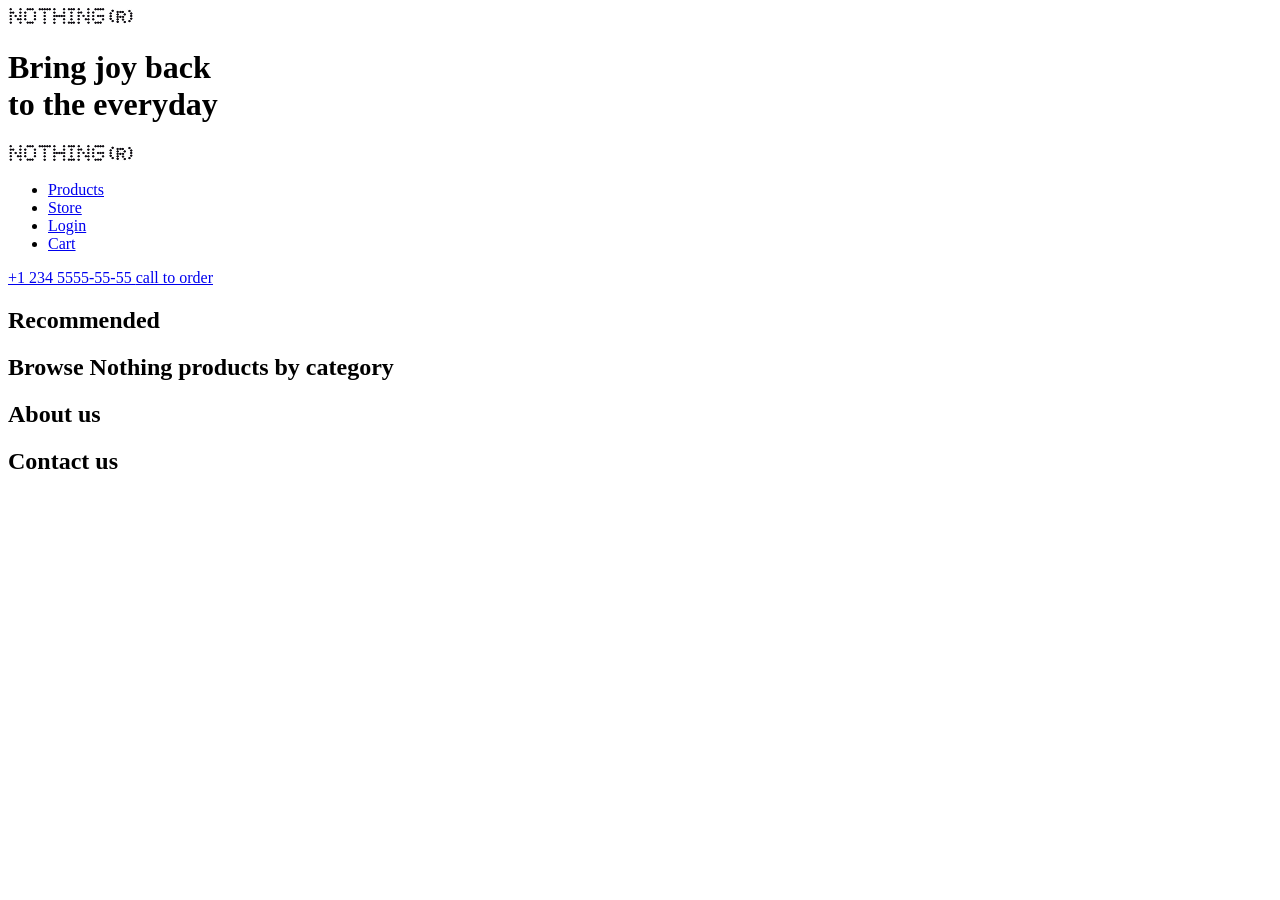
==== src/index.html @ e038d819 "ajustes header tablet" ====
<!-- #region head-->
<!DOCTYPE html>
<html lang="en" class="page">
    <head>
        <meta charset="UTF-8">
        <meta name="viewport" content="width=device-width, initial-scale=1.0">
        <title>Nothing</title>
        <link rel="stylesheet" href="styles/style.scss">
        <link rel="preconnect" href="https://fonts.googleapis.com">
        <link rel="preconnect" href="https://fonts.gstatic.com" 
        crossorigin="anonymous">
        <link href="https://fonts.googleapis.com/css2?family=Space+Grotesk:wght@300..700&display=swap" rel="stylesheet">
    </head>
<!-- #endregion -->
    <body class="page__body">
        <!--1-->
        <header class="header">
            <div class="top-bar">
                <a href="#" class="top-bar__logo">
                    <img src="images/logo.png" alt="Nothing logo">
                </a>

                <div class="top-bar__icons">
                    <a href="#" class="icon icon--phone"></a>
                    <a href="#menu" class="icon icon--menu"></a>
                </div>  
            </div>

            <div class="header__bottom">
                <h1 class="header__title">Bring joy back <br> to the everyday</h1>
            </div>   
        </header>

        <!--2-->
        <aside class="page__menu menu" id="menu">
            <div class="top-bar menu__top">
                <a href="#" class="top-bar__logo">
                    <img src="images/logo.png" alt="Nothing logo">
                </a>

                <a href="#" class="icon icon--close"></a>
            </div>

            <div class="menu__content">
                <nav class="nav menu__nav">
                    <ul class="nav__list">
                        <li class="nav__item">
                        <a class="nav__link" href="#recommended">Products</a>

                        </li>

                        <li class="nav__item">
                        <a class="nav__link" href="#categories">Store</a>

                        </li>

                        <li class="nav__item">
                        <a class="nav__link" href="#about-us">Login</a>

                        </li>

                        <li class="nav__item">
                        <a class="nav__link" href="#contacts">Cart</a>
                        </li>
                    </ul>
                </nav>

                <a href="tel:+1 234 5555-55-55" class="menu__phone-number">
                +1 234 5555-55-55
                </a>

                <a href="tel:+1 234 5555-55-55" class="menu__call-to-order">
                call to order
                </a>
            </div>
        </aside>
        

        <main class="main">
            <section class="recommended" id="recommended">
                <h2>
                    Recommended
                </h2>
            </section>

            <section class="categories" id="categories">
                <h2>
                    Browse Nothing products by category
                </h2>
            </section>

            <section class="about-us" id="about-us">
                <h2>
                    About us
                </h2>
            </section>

            <section class="contacts" id="contacts">
                <h2>
                    Contact us
                </h2>
            </section>
        </main>

        <footer class="footer">

        </footer>
    </body>
</html>
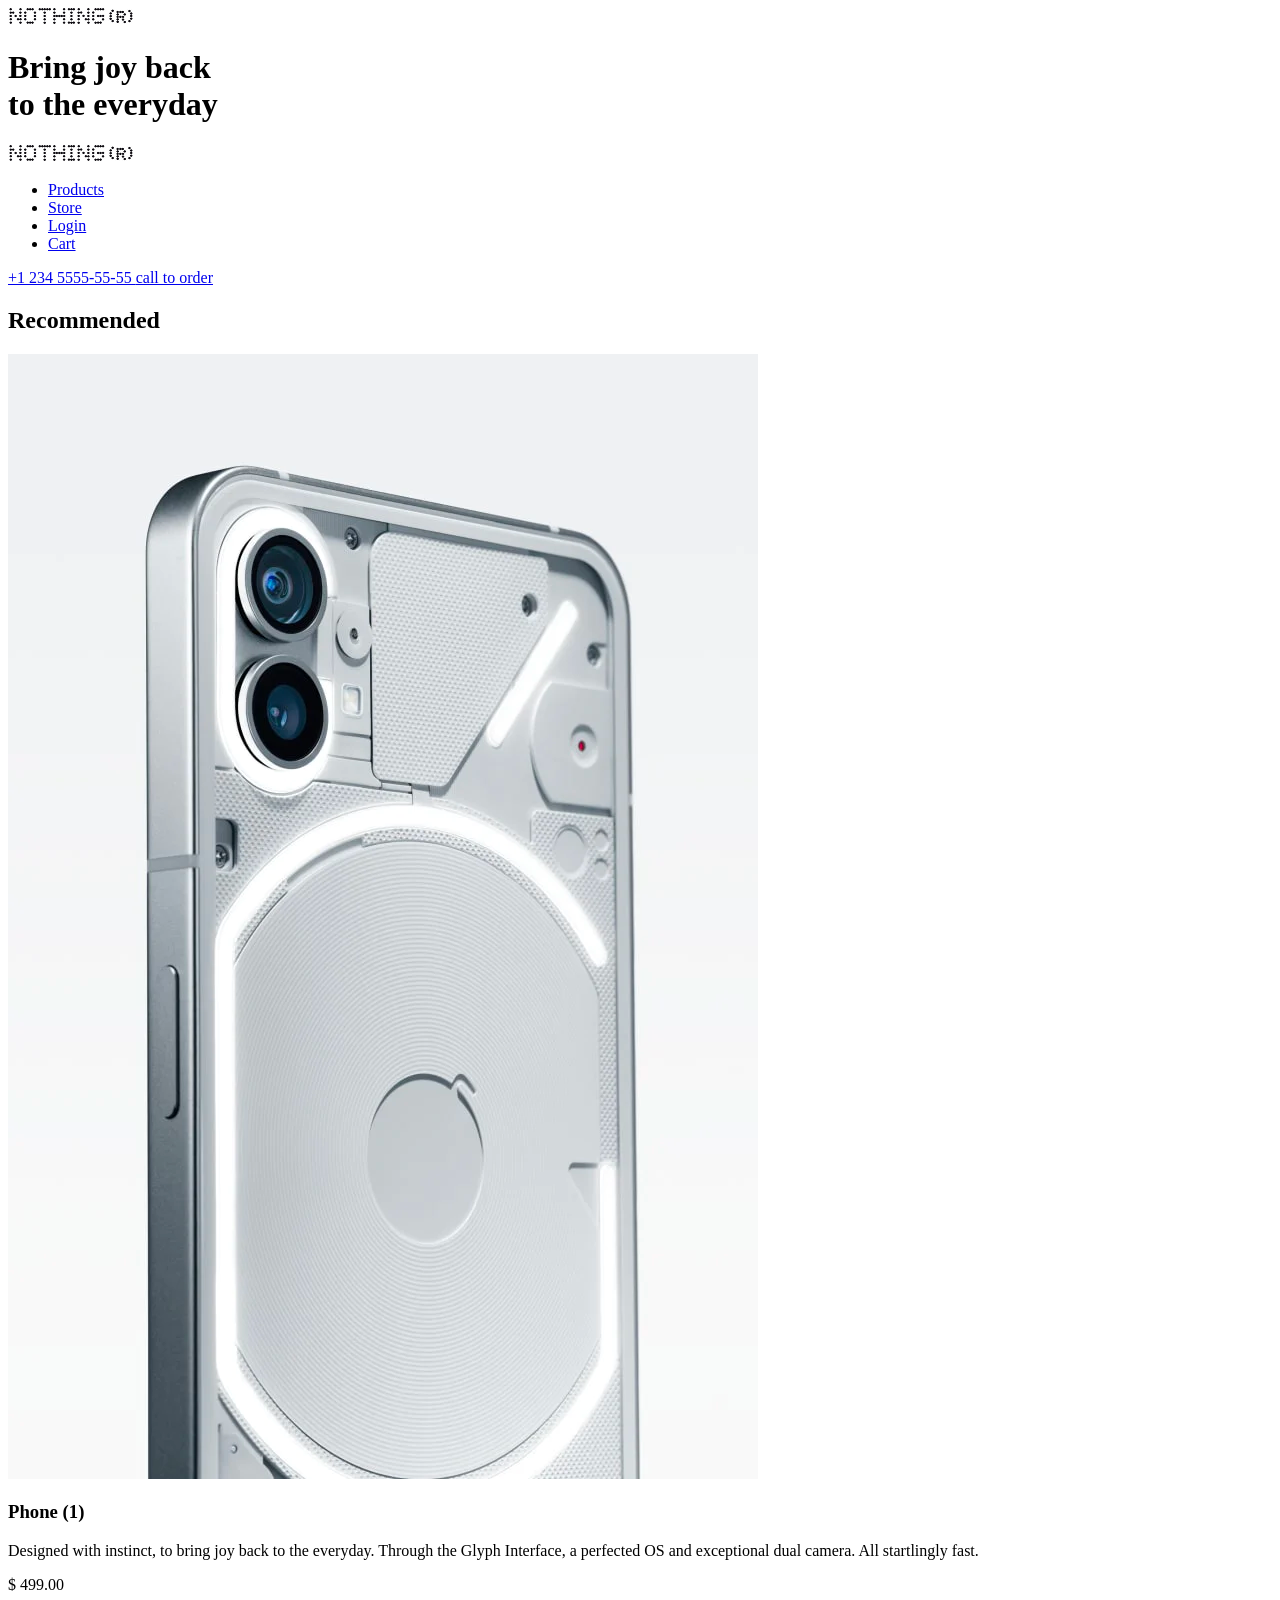
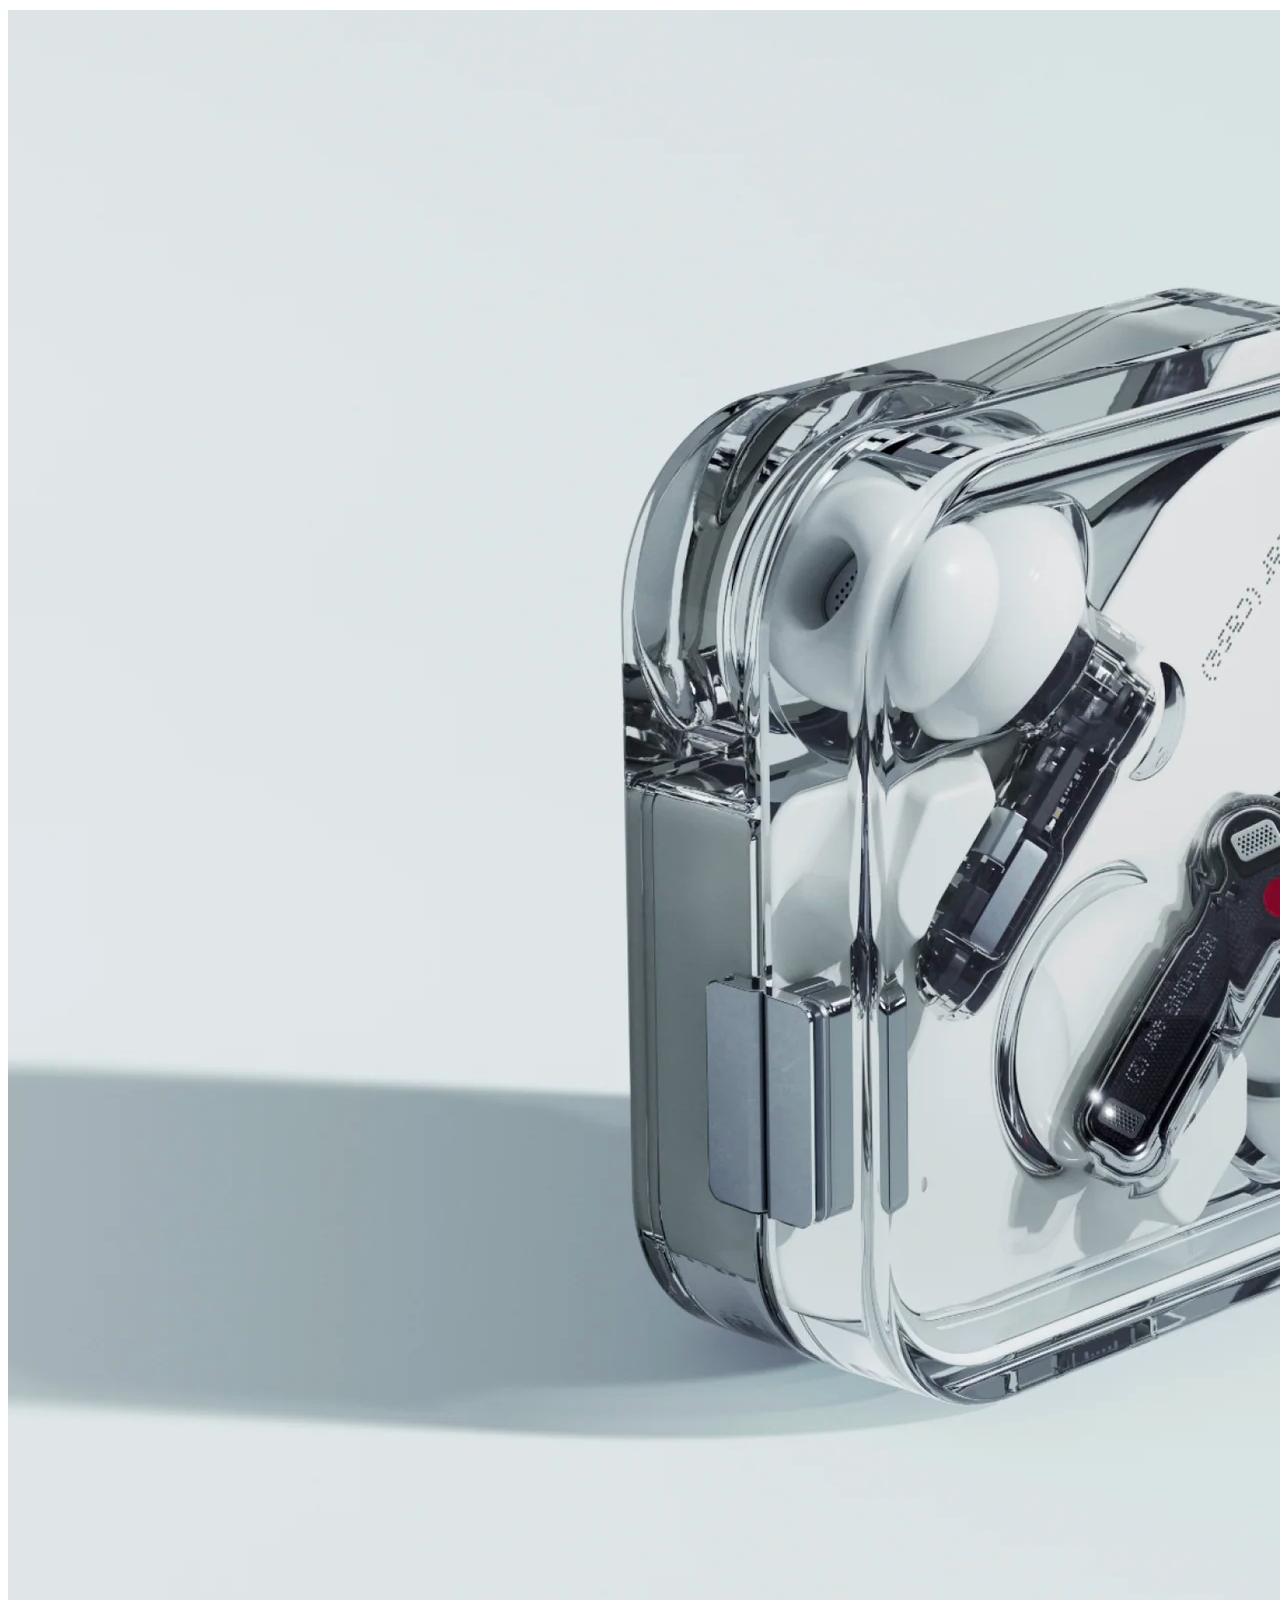
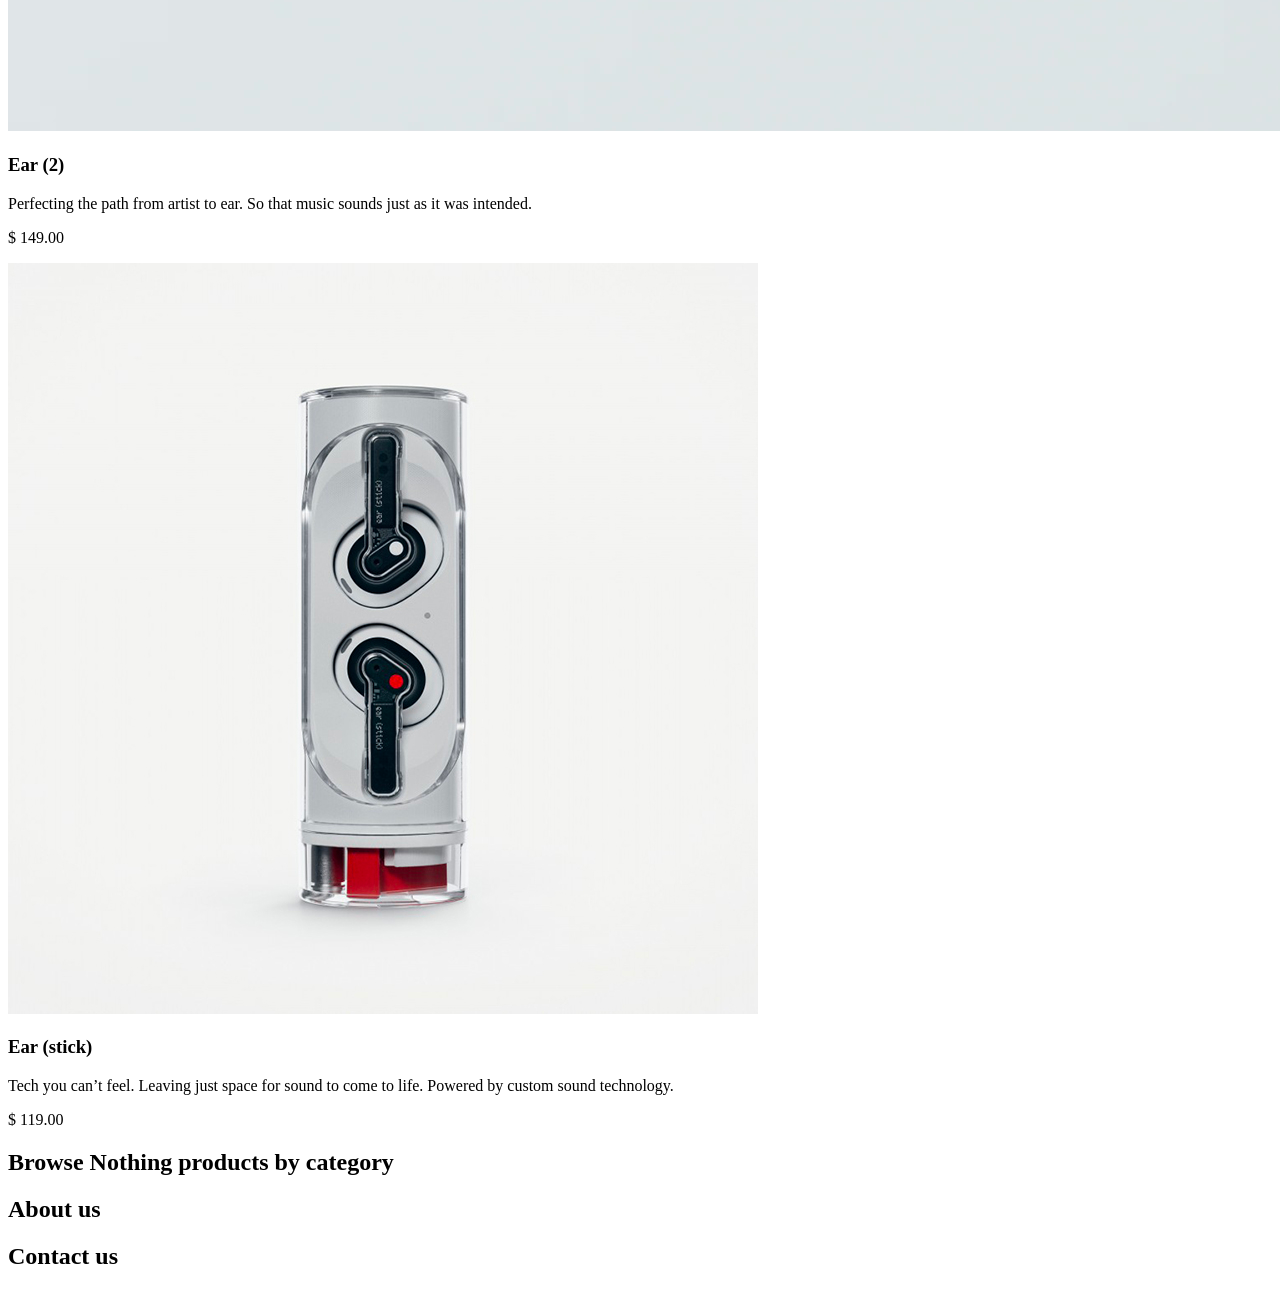
==== commit cb0bff7b: "recommended section" ====
--- a/src/index.html
+++ b/src/index.html
@@ -78,25 +78,61 @@
 
         <main class="main">
             <section class="recommended" id="recommended">
-                <h2>
+                <h2 class="section-title section-title--align--left">
                     Recommended
                 </h2>
+
+                <div class="recommended__products">
+                    <article class="product">
+                        <img src="images/products/phone.png" alt="Phone" class="product__photo">
+                        <h3 class="product__title">
+                            Phone (1)
+                        </h3>
+                        <p class="product__description">
+                            Designed with instinct, to bring joy back to the everyday. Through the Glyph Interface, a perfected OS and exceptional dual camera. All startlingly fast.
+                        </p>
+                        <p class="product__price">$ 499.00</p>
+                    </article>
+
+                    <article class="product">
+                        <img src="images/products/ear.png" alt="Ear" class="product__photo">
+                        <h3 class="product__title">
+                            Ear (2)
+                        </h3>
+                        <p class="product__description">
+                            Perfecting the path from artist to ear. So that music sounds just as it was intended.
+                        </p>
+                        <p class="product__price">$ 149.00</p>
+                    </article>
+
+                    <article class="product">
+                        <img src="images/products/ear-stick.png" alt="Ear stick" class="product__photo">
+                        <h3 class="product__title">
+                            Ear (stick)
+                        </h3>
+                        <p class="product__description">
+                            Tech you can’t feel. Leaving just space for sound to come to life. Powered by custom sound technology.
+                        </p>
+                        <p class="product__price">$ 119.00</p>
+                    </article>
+                </div>
+                
             </section>
 
             <section class="categories" id="categories">
-                <h2>
+                <h2 class="section-title section-title--align--left">
                     Browse Nothing products by category
                 </h2>
             </section>
 
             <section class="about-us" id="about-us">
-                <h2>
+                <h2 class="section-title section-title--align--left">
                     About us
                 </h2>
             </section>
 
             <section class="contacts" id="contacts">
-                <h2>
+                <h2 class="section-title section-title--align--left">
                     Contact us
                 </h2>
             </section>
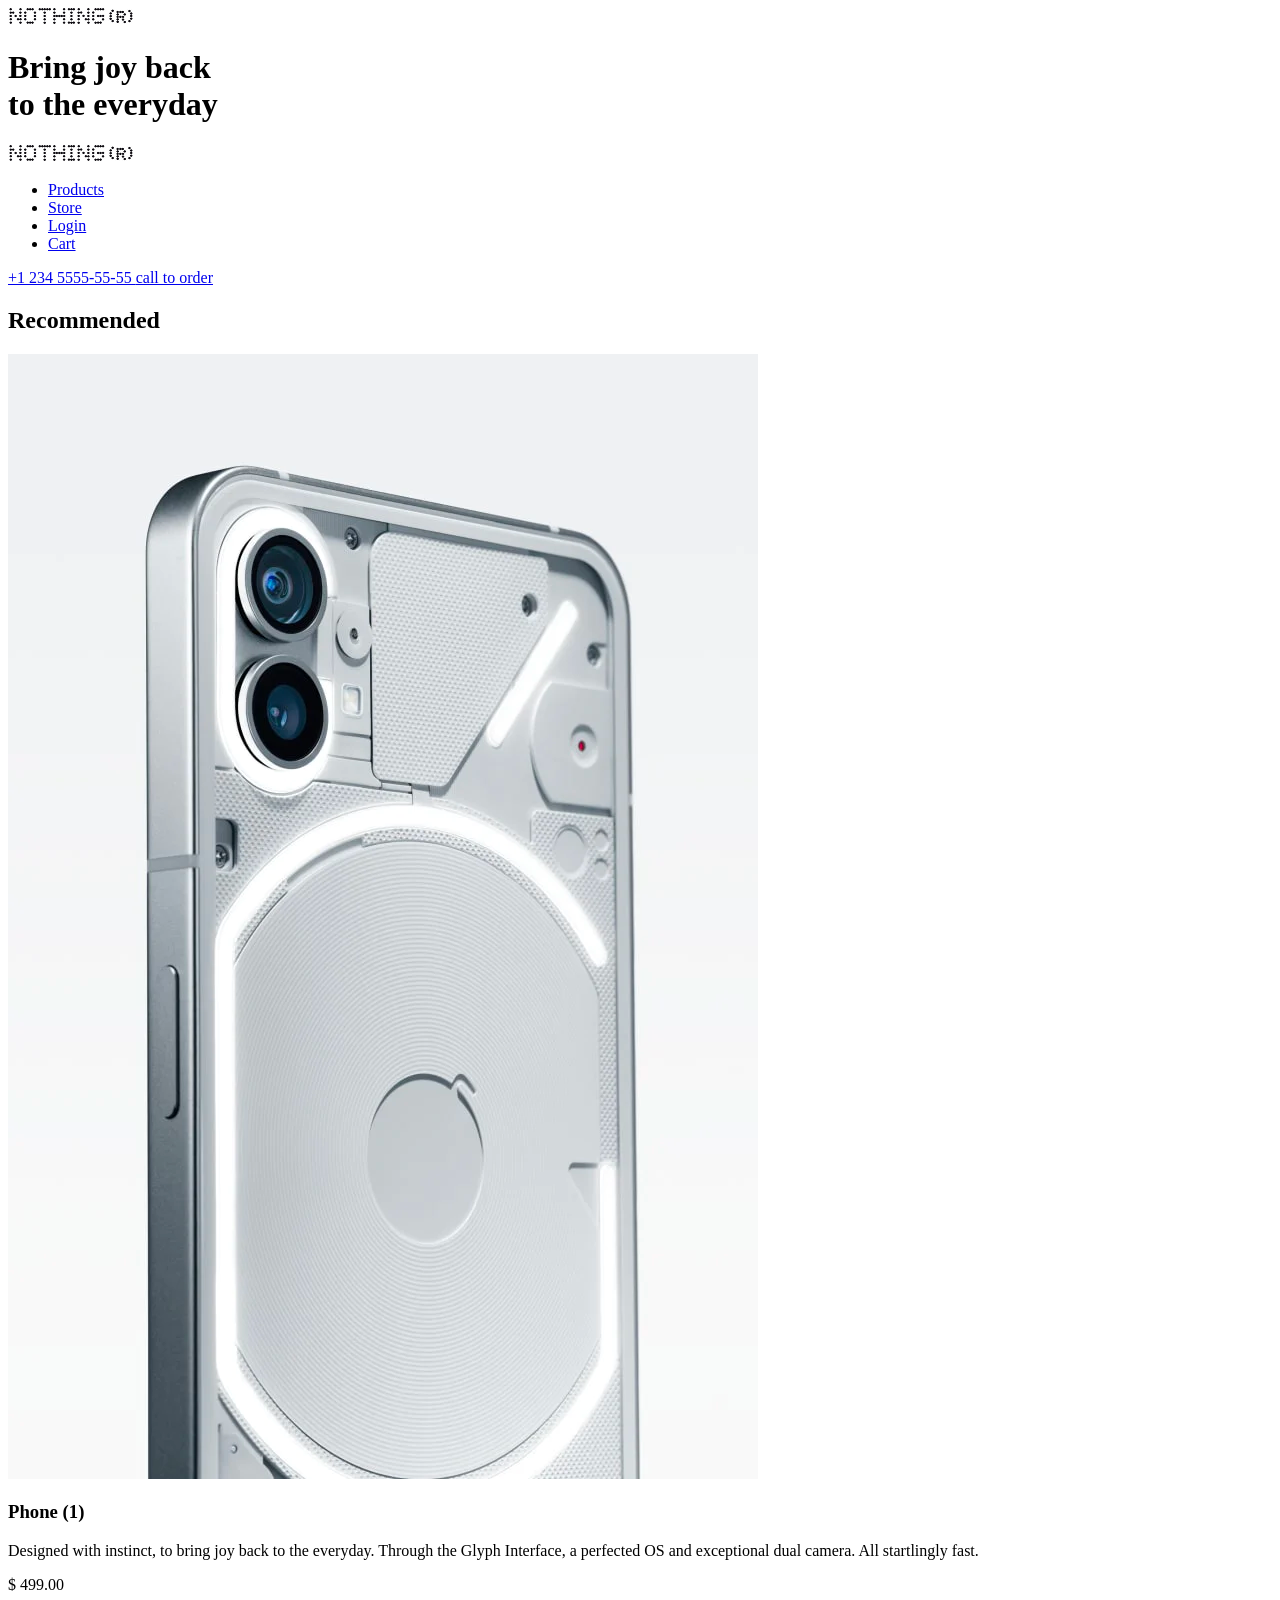
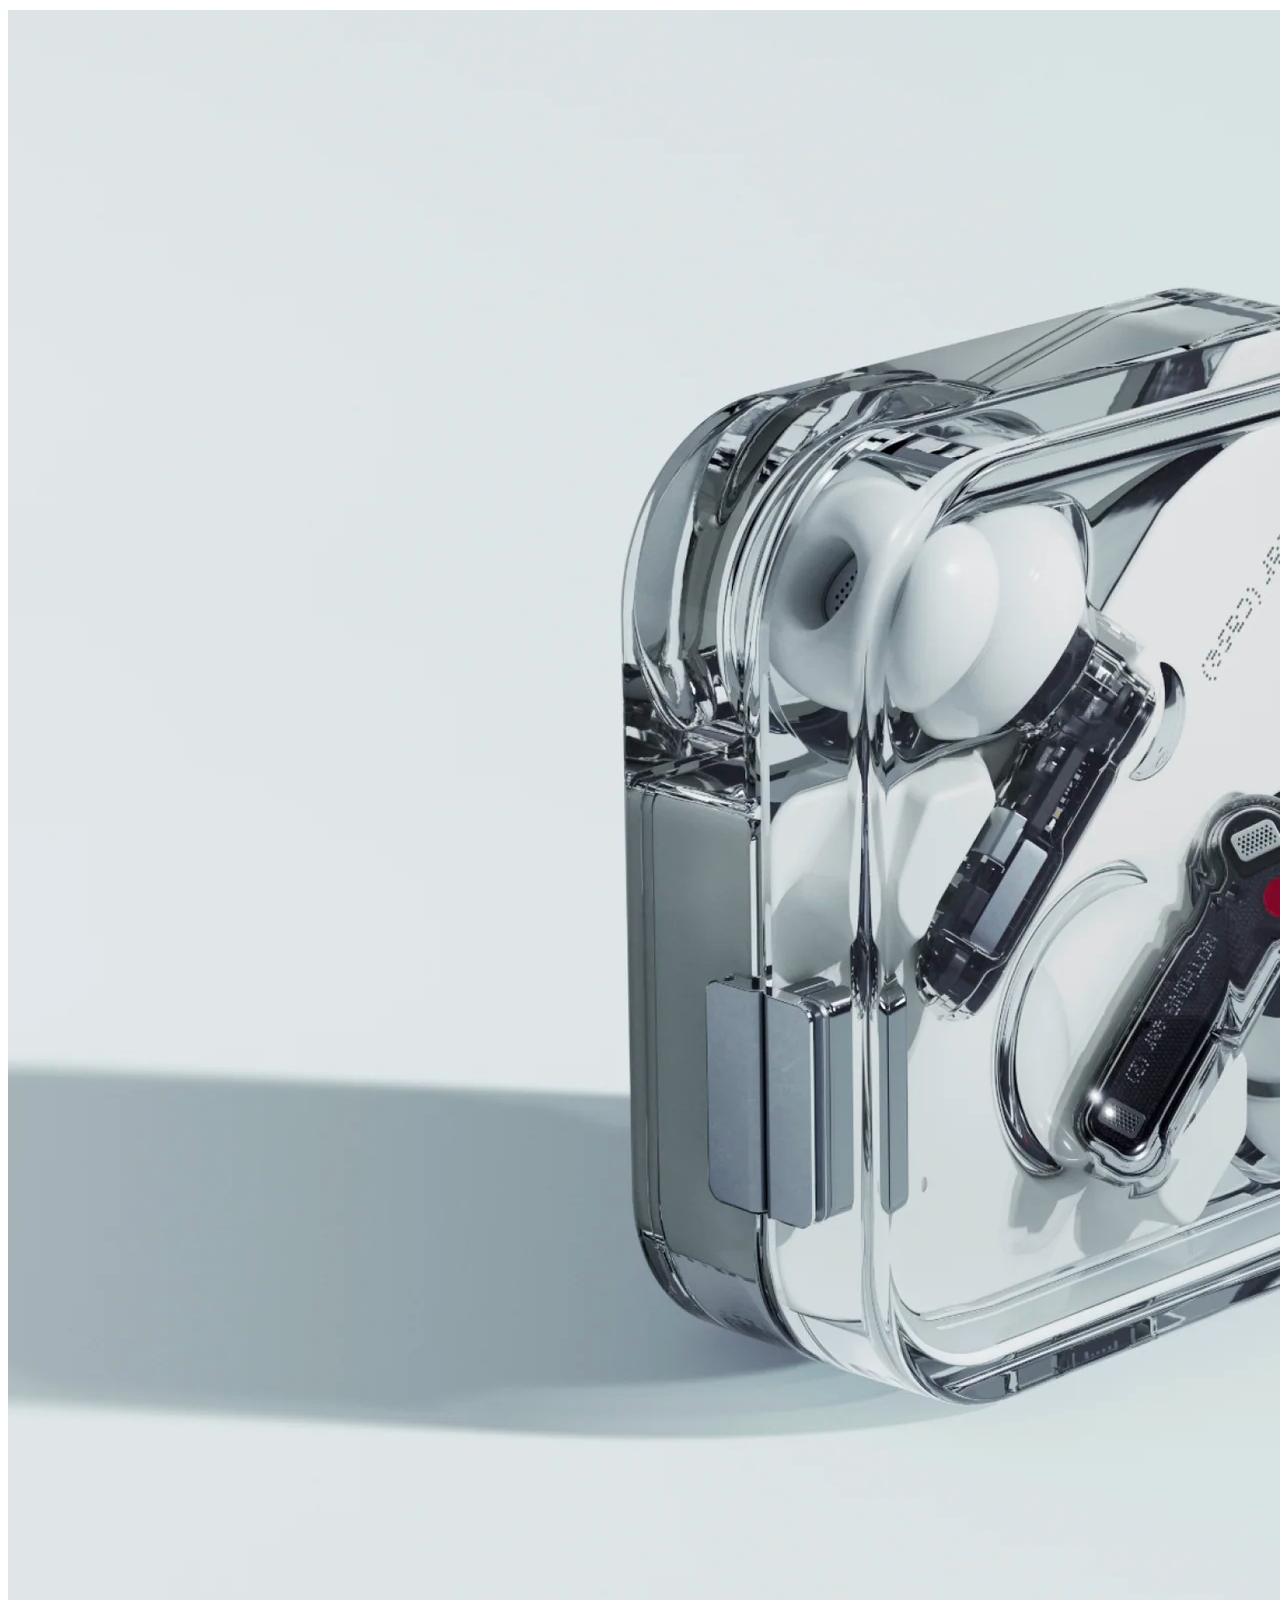
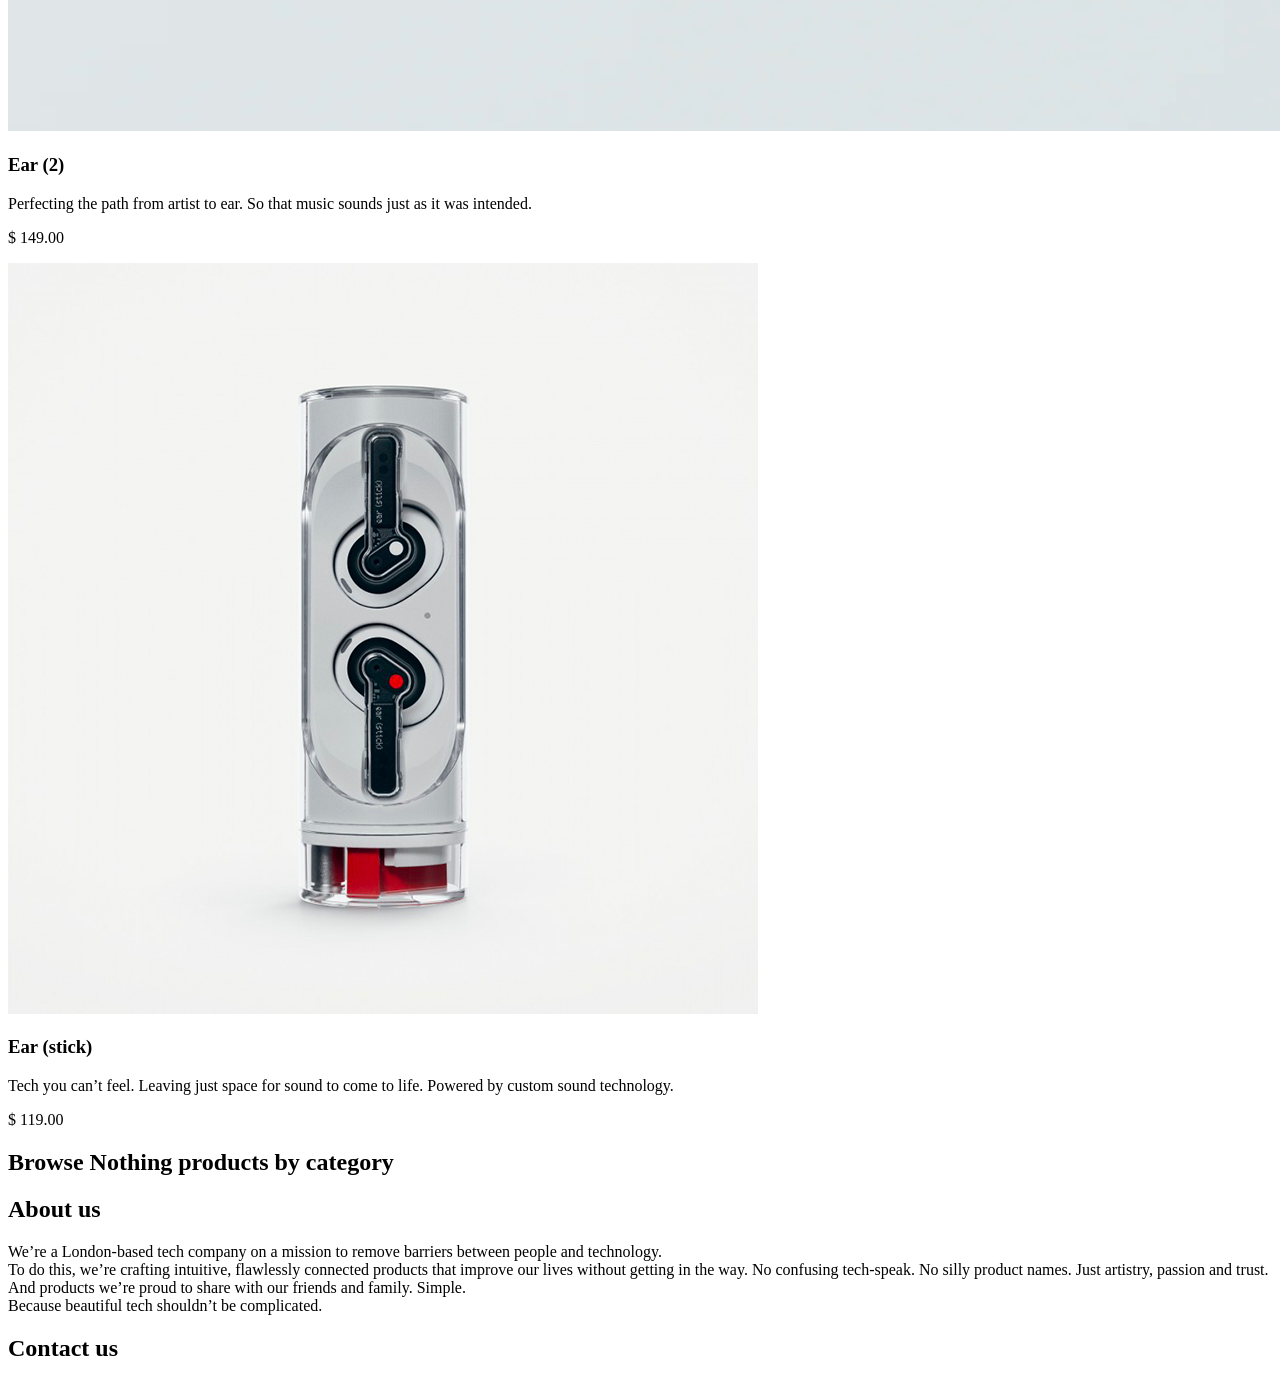
==== commit 38b57e6a: "about us section" ====
--- a/src/index.html
+++ b/src/index.html
@@ -15,127 +15,150 @@
     <body class="page__body">
         <!--1-->
         <header class="header">
-            <div class="top-bar">
-                <a href="#" class="top-bar__logo">
-                    <img src="images/logo.png" alt="Nothing logo">
-                </a>
+            <div class="container">
+                <div class="header__content">
+                    <div class="top-bar">
+                        <a href="#" class="top-bar__logo">
+                            <img src="images/logo.png" alt="Nothing logo">
+                        </a>
 
-                <div class="top-bar__icons">
-                    <a href="#" class="icon icon--phone"></a>
-                    <a href="#menu" class="icon icon--menu"></a>
-                </div>  
+                        <div class="top-bar__icons">
+                            <a href="#" class="icon icon--phone"></a>
+                            <a href="#menu" class="icon icon--menu"></a>
+                        </div>  
+                    </div>
+
+                    <div class="header__bottom">
+                        <h1 class="header__title">Bring joy back <br> to the everyday</h1>
+                    </div>   
+                </div>
             </div>
-
-            <div class="header__bottom">
-                <h1 class="header__title">Bring joy back <br> to the everyday</h1>
-            </div>   
         </header>
 
         <!--2-->
         <aside class="page__menu menu" id="menu">
-            <div class="top-bar menu__top">
-                <a href="#" class="top-bar__logo">
-                    <img src="images/logo.png" alt="Nothing logo">
-                </a>
+            <div class="container">
+                <div class="top-bar menu__top">
+                    <a href="#" class="top-bar__logo">
+                        <img src="images/logo.png" alt="Nothing logo">
+                    </a>
 
-                <a href="#" class="icon icon--close"></a>
-            </div>
+                    <a href="#" class="icon icon--close"></a>
+                </div>
 
-            <div class="menu__content">
-                <nav class="nav menu__nav">
-                    <ul class="nav__list">
-                        <li class="nav__item">
-                        <a class="nav__link" href="#recommended">Products</a>
+                <div class="menu__bottom">
+                    <nav class="nav menu__nav">
+                        <ul class="nav__list">
+                            <li class="nav__item">
+                            <a class="nav__link" href="#recommended">Products</a>
 
-                        </li>
+                            </li>
 
-                        <li class="nav__item">
-                        <a class="nav__link" href="#categories">Store</a>
+                            <li class="nav__item">
+                            <a class="nav__link" href="#categories">Store</a>
 
-                        </li>
+                            </li>
 
-                        <li class="nav__item">
-                        <a class="nav__link" href="#about-us">Login</a>
+                            <li class="nav__item">
+                            <a class="nav__link" href="#about-us">Login</a>
 
-                        </li>
+                            </li>
 
-                        <li class="nav__item">
-                        <a class="nav__link" href="#contacts">Cart</a>
-                        </li>
-                    </ul>
-                </nav>
+                            <li class="nav__item">
+                            <a class="nav__link" href="#contacts">Cart</a>
+                            </li>
+                        </ul>
+                    </nav>
 
-                <a href="tel:+1 234 5555-55-55" class="menu__phone-number">
-                +1 234 5555-55-55
-                </a>
+                    <a href="tel:+1 234 5555-55-55" class="menu__phone-number">
+                    +1 234 5555-55-55
+                    </a>
 
-                <a href="tel:+1 234 5555-55-55" class="menu__call-to-order">
-                call to order
-                </a>
+                    <a href="tel:+1 234 5555-55-55" class="menu__call-to-order">
+                    call to order
+                    </a>
+                </div>
             </div>
         </aside>
         
 
         <main class="main">
-            <section class="recommended" id="recommended">
-                <h2 class="section-title section-title--align--left">
-                    Recommended
-                </h2>
+            <div class="container">
+                <div class="main__content">
+                    <section class="recommended" id="recommended">
+                        <h2 class="section-title section-title--align--left">
+                            Recommended
+                        </h2>
 
-                <div class="recommended__products">
-                    <article class="product">
-                        <img src="images/products/phone.png" alt="Phone" class="product__photo">
-                        <h3 class="product__title">
-                            Phone (1)
-                        </h3>
-                        <p class="product__description">
-                            Designed with instinct, to bring joy back to the everyday. Through the Glyph Interface, a perfected OS and exceptional dual camera. All startlingly fast.
-                        </p>
-                        <p class="product__price">$ 499.00</p>
-                    </article>
+                        <!--3-->
+                        <div class="recommended__products">
+                            <!--4-->
+                            <article class="product recommended__product">
+                                <img src="images/products/phone.png" alt="Phone" class="product__photo">
+                                <h3 class="product__title">
+                                    Phone (1)
+                                </h3>
+                                <p class="product__description">
+                                    Designed with instinct, to bring joy back to the everyday. Through the Glyph Interface, a perfected OS and exceptional dual camera. All startlingly fast.
+                                </p>
+                                <p class="product__price">$ 499.00</p>
+                            </article>
 
-                    <article class="product">
-                        <img src="images/products/ear.png" alt="Ear" class="product__photo">
-                        <h3 class="product__title">
-                            Ear (2)
-                        </h3>
-                        <p class="product__description">
-                            Perfecting the path from artist to ear. So that music sounds just as it was intended.
-                        </p>
-                        <p class="product__price">$ 149.00</p>
-                    </article>
+                            <article class="product recommended__product">
+                                <img src="images/products/ear.png" alt="Ear" class="product__photo">
+                                <h3 class="product__title">
+                                    Ear (2)
+                                </h3>
+                                <p class="product__description">
+                                    Perfecting the path from artist to ear. So that music sounds just as it was intended.
+                                </p>
+                                <p class="product__price">$ 149.00</p>
+                            </article>
 
-                    <article class="product">
-                        <img src="images/products/ear-stick.png" alt="Ear stick" class="product__photo">
-                        <h3 class="product__title">
-                            Ear (stick)
-                        </h3>
-                        <p class="product__description">
-                            Tech you can’t feel. Leaving just space for sound to come to life. Powered by custom sound technology.
-                        </p>
-                        <p class="product__price">$ 119.00</p>
-                    </article>
+                            <article class="product recommended__product">
+                                <img src="images/products/ear-stick.png" alt="Ear stick" class="product__photo">
+                                <h3 class="product__title">
+                                    Ear (stick)
+                                </h3>
+                                <p class="product__description">
+                                    Tech you can’t feel. Leaving just space for sound to come to life. Powered by custom sound technology.
+                                </p>
+                                <p class="product__price">$ 119.00</p>
+                            </article>
+                        </div>
+                        
+                    </section>
+
+                    <section class="categories" id="categories">
+                        <h2 class="section-title section-title--align--left">
+                            Browse Nothing products by category
+                        </h2>
+                    </section>
+
+                    <section class="about-us" id="about-us">
+                        <h2 class="section-title about-us__title section-title--align--left">
+                            About us
+                        </h2>
+
+                        <div class="about-us__content">
+                            <p class="about-us__description">
+                                We’re a London-based tech company on a mission to remove barriers between people and technology.<br>
+
+                                To do this, we’re crafting intuitive, flawlessly connected products that improve our lives without getting in the way.
+                                No confusing tech-speak. No silly product names. Just artistry, passion and trust. And products we’re proud to share with our friends and family. Simple.<br>
+
+                                Because beautiful tech shouldn’t be complicated.
+                            </p>
+                        </div>
+                    </section>
+
+                    <section class="contacts" id="contacts">
+                        <h2 class="section-title section-title--align--left">
+                            Contact us
+                        </h2>
+                    </section>
                 </div>
-                
-            </section>
-
-            <section class="categories" id="categories">
-                <h2 class="section-title section-title--align--left">
-                    Browse Nothing products by category
-                </h2>
-            </section>
-
-            <section class="about-us" id="about-us">
-                <h2 class="section-title section-title--align--left">
-                    About us
-                </h2>
-            </section>
-
-            <section class="contacts" id="contacts">
-                <h2 class="section-title section-title--align--left">
-                    Contact us
-                </h2>
-            </section>
+            </div>
         </main>
 
         <footer class="footer">
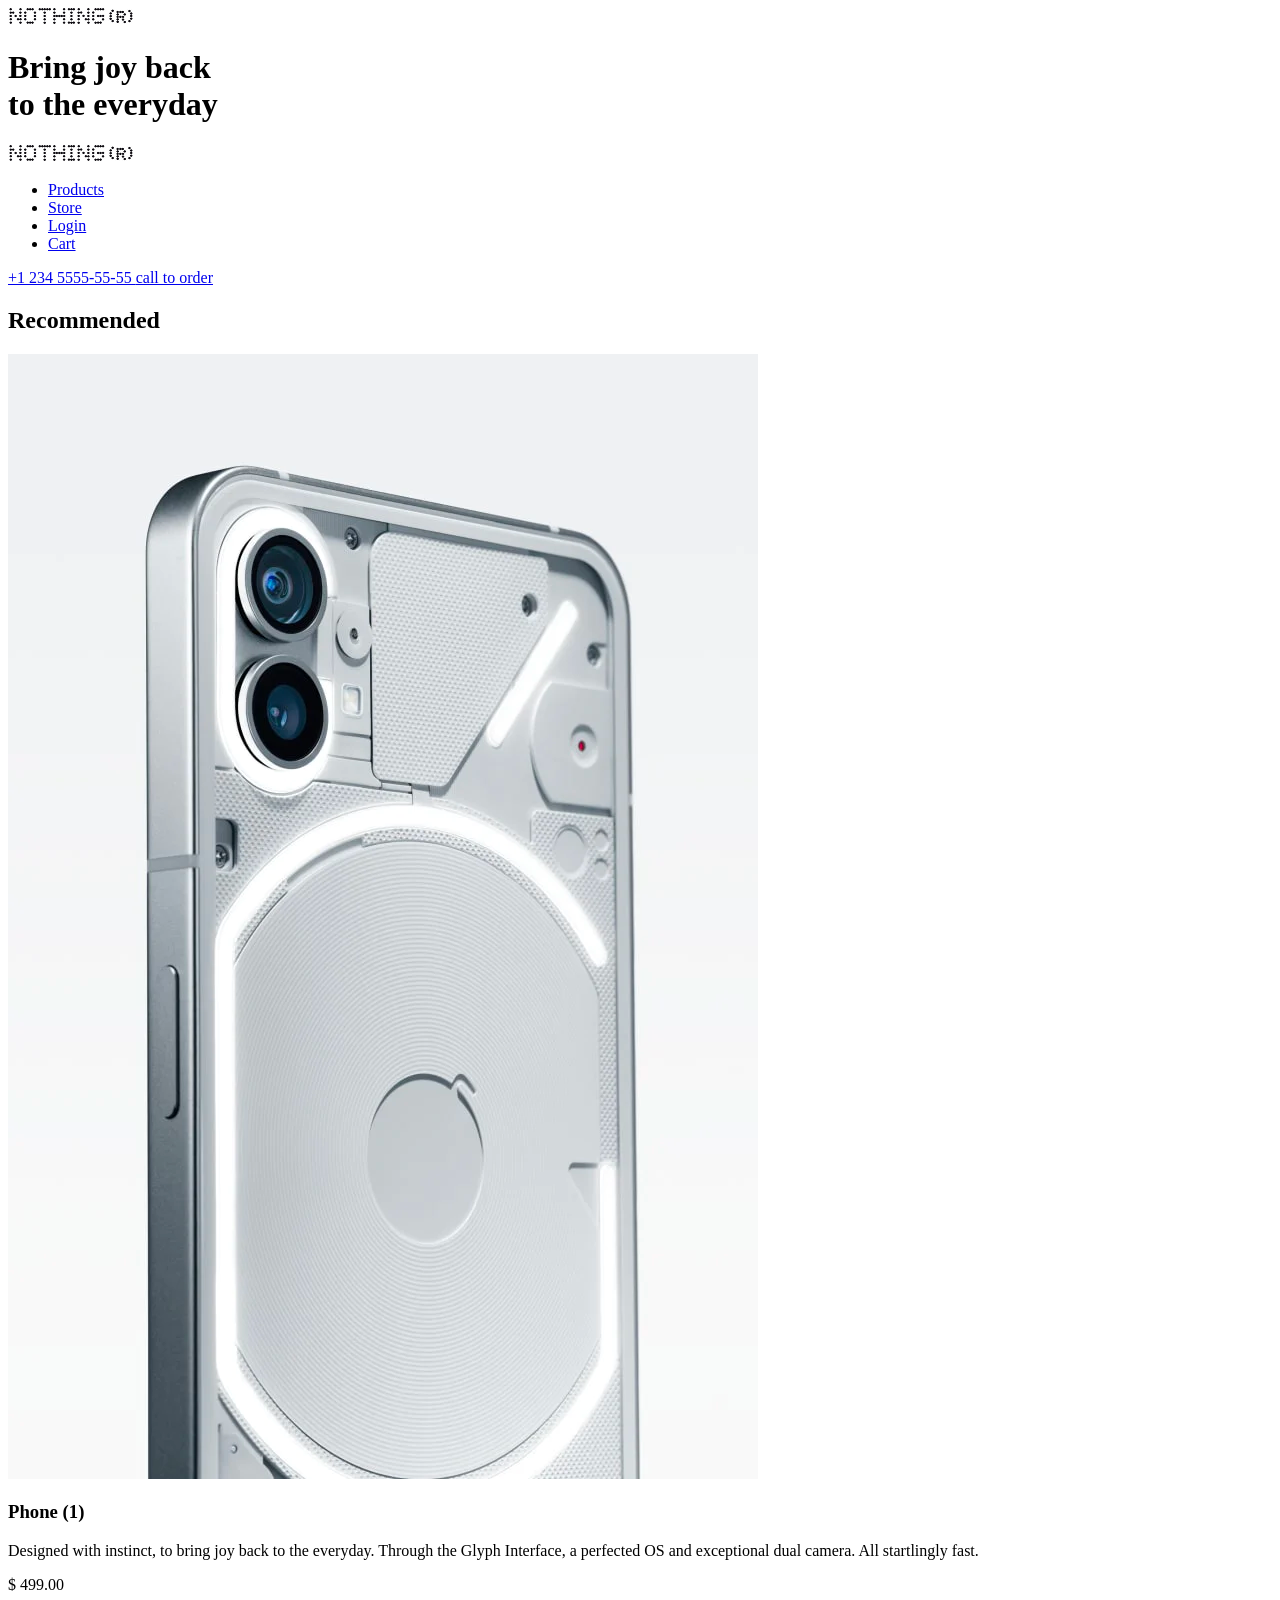
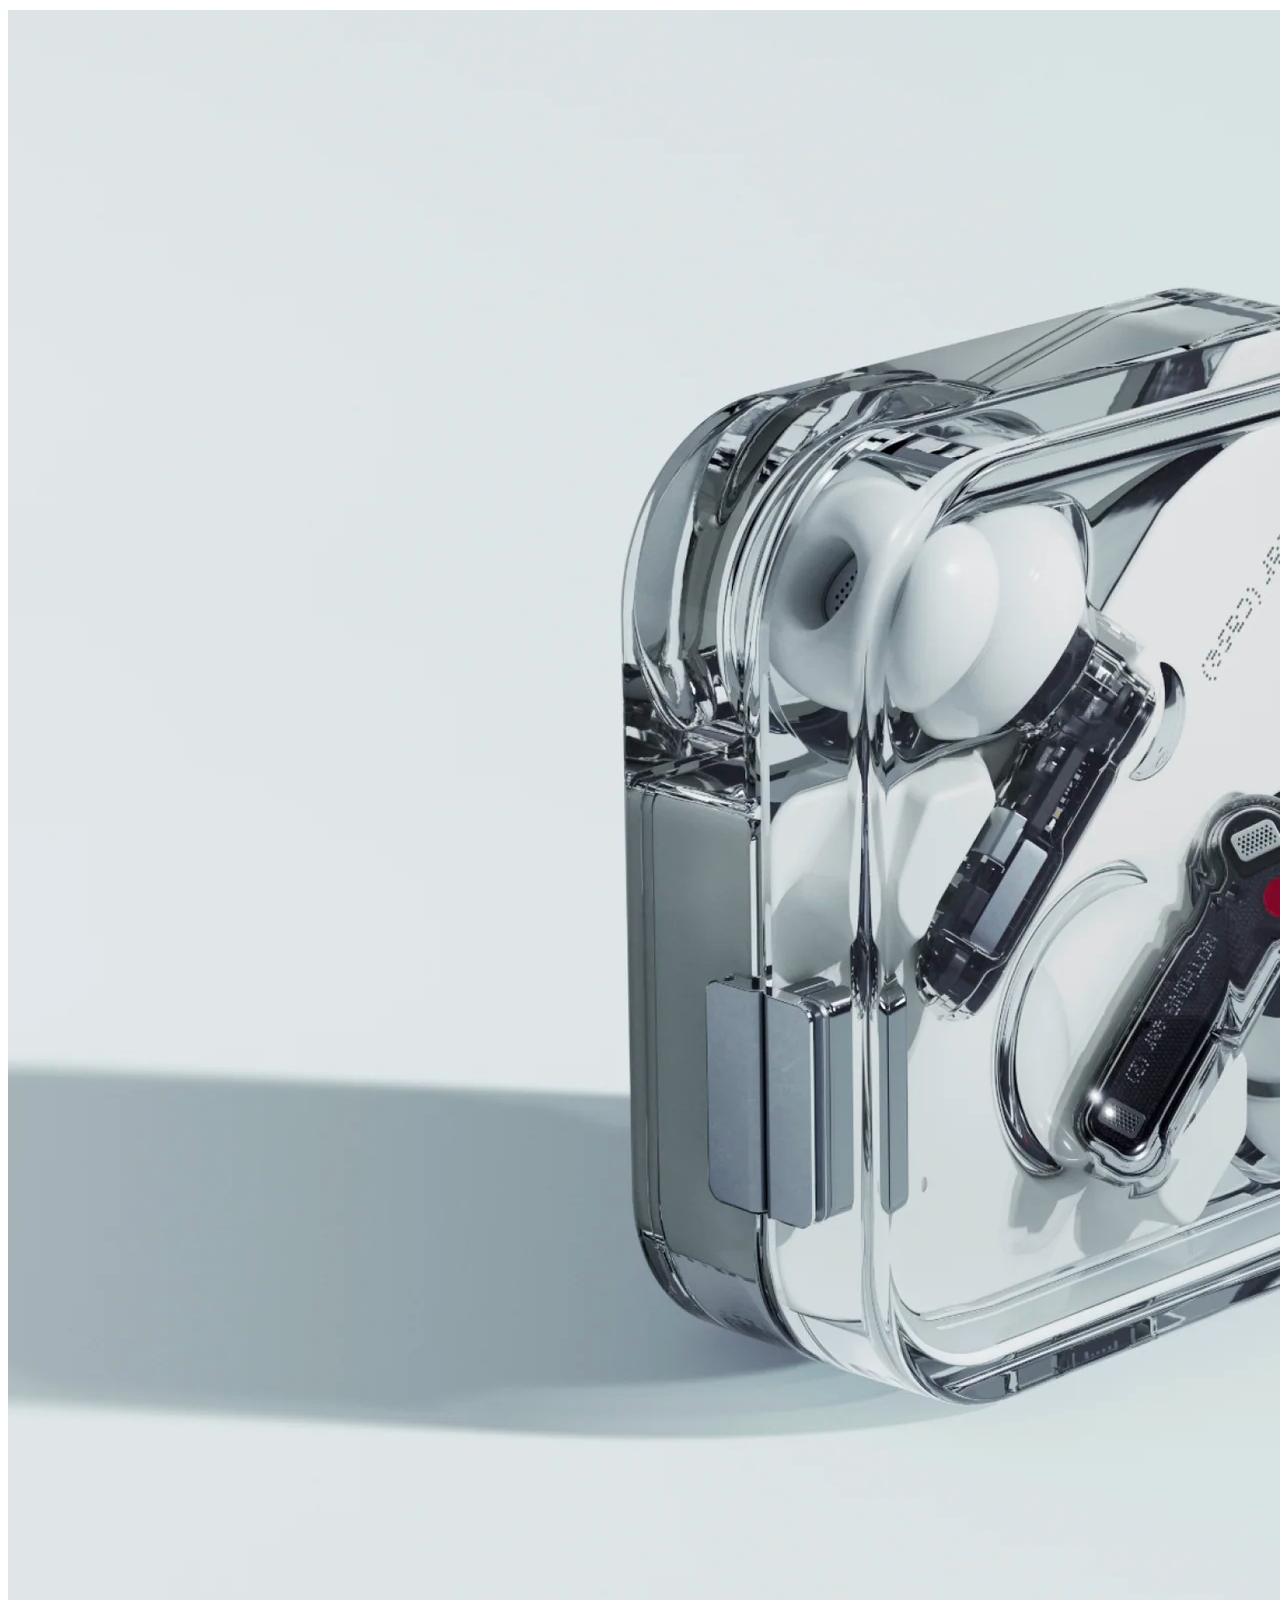
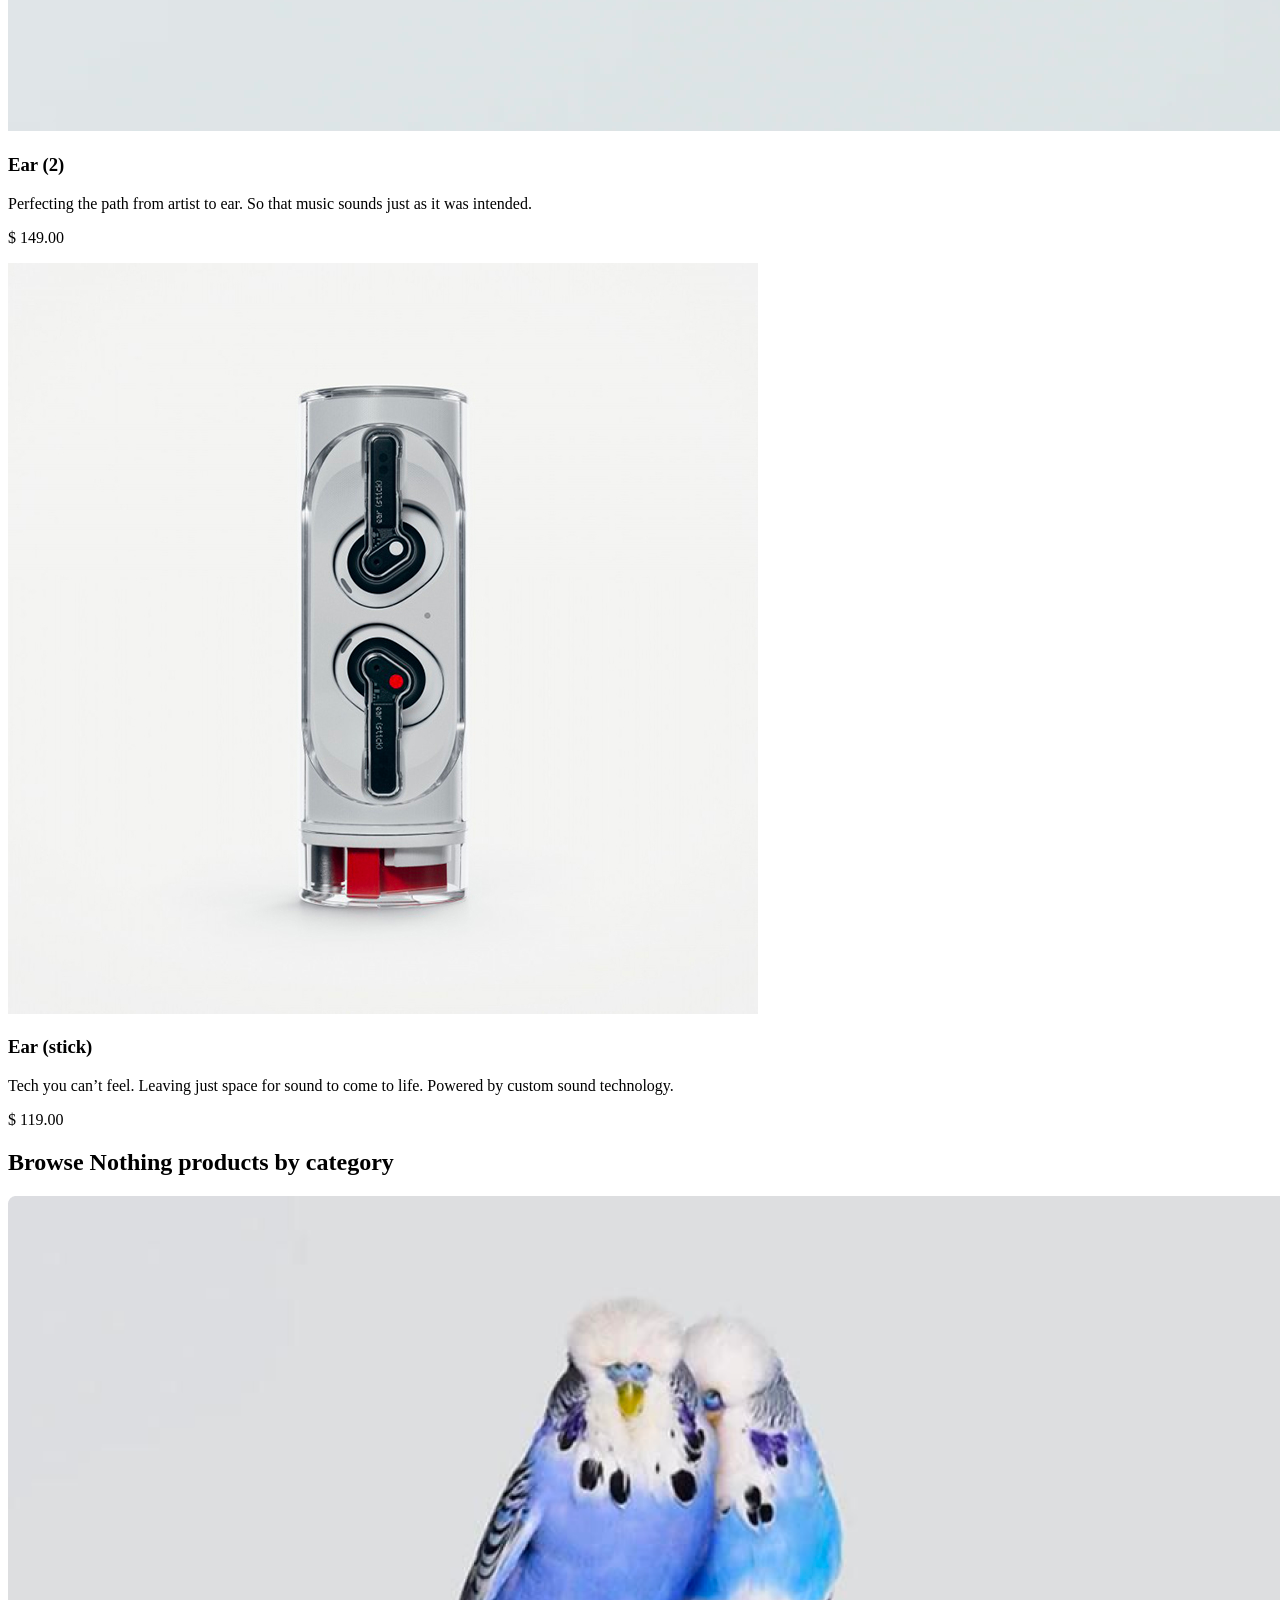
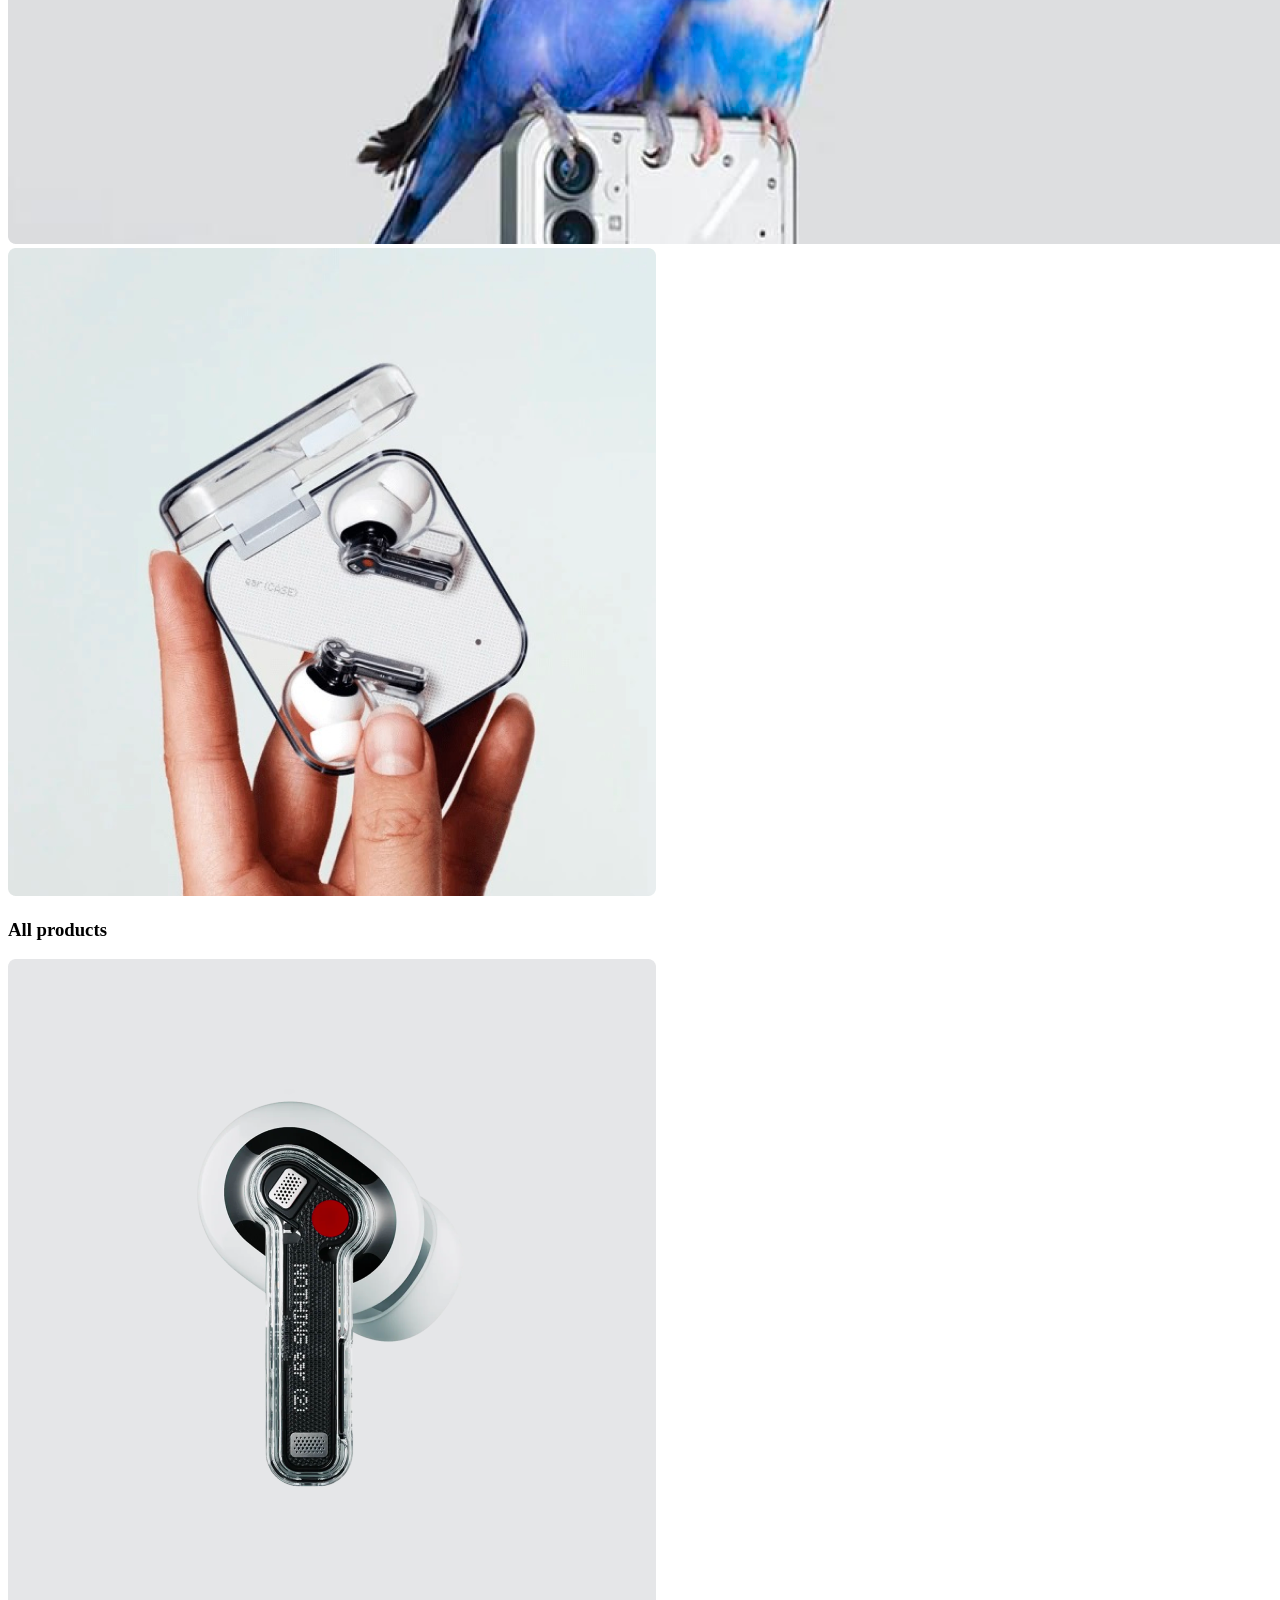
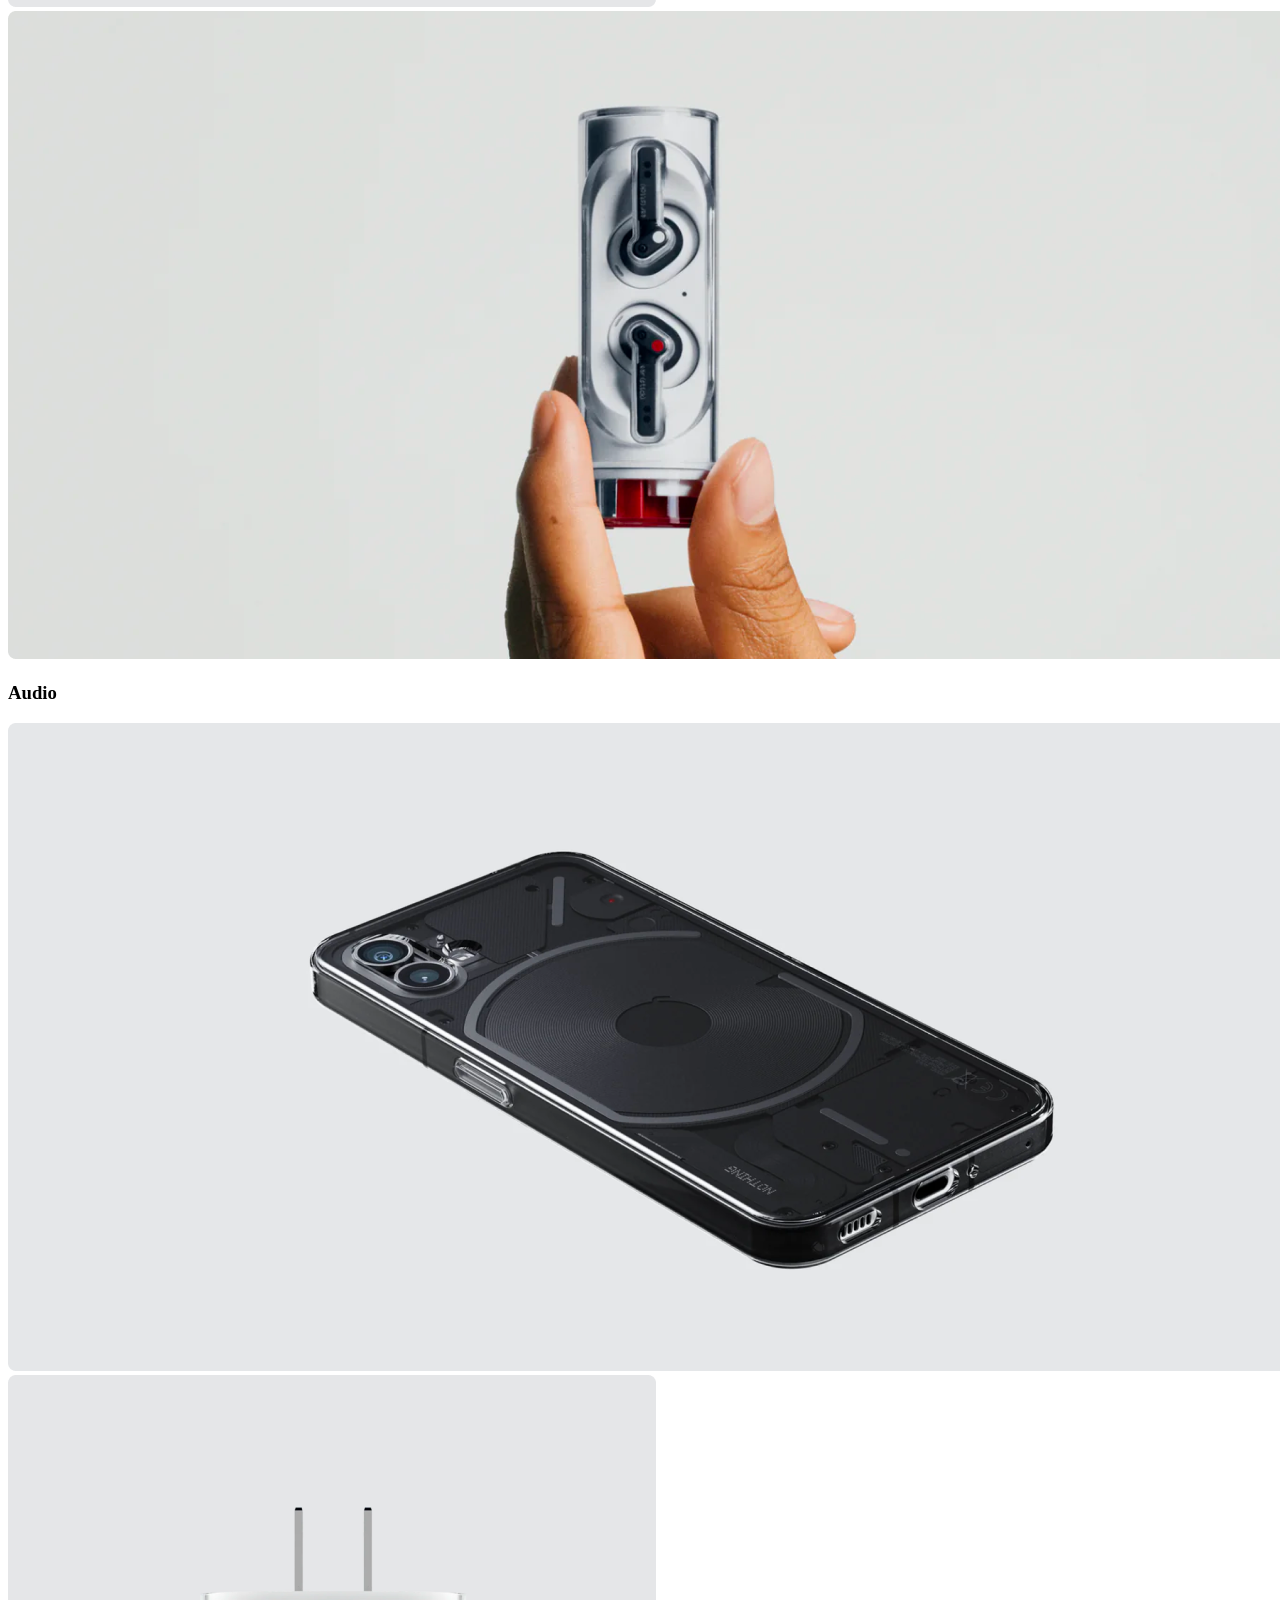
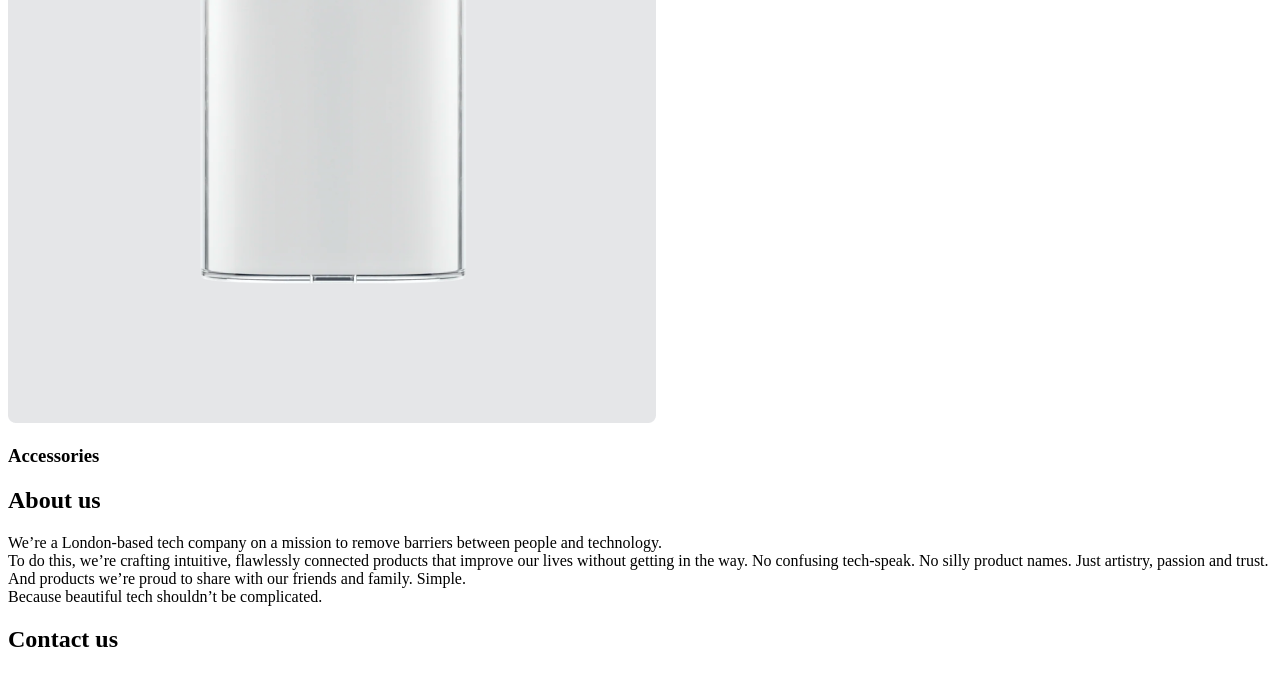
==== commit 573c9fa4: "add categories section" ====
--- a/src/index.html
+++ b/src/index.html
@@ -125,14 +125,58 @@
                                 </p>
                                 <p class="product__price">$ 119.00</p>
                             </article>
-                        </div>
-                        
-                    </section>
-
+                        </div>  
+                    </section>
+
+                    <!--5-->
                     <section class="categories" id="categories">
                         <h2 class="section-title section-title--align--left">
                             Browse Nothing products by category
                         </h2>
+
+                        <div class="categories__wrapper">
+                            <article class="category">
+                                <div class="category__photos">
+                                    <a href="#" class="category__link category__link--wide">
+                                        <img src="images/category/all-birds.png" alt="All products" class="category__photo">
+                                    </a>
+
+                                    <a href="#" class="category__link category__link--square">
+                                        <img src="images/category/all-ear.png" alt="All products" class="category__photo">
+                                    </a>
+                                </div>
+
+                                <h3 class="category__title">All products</h3>
+                            </article>
+                                
+                            <article class="category">
+                                <div class="category__photos">
+                                    <a href="#" class="category__link category__link--square">
+                                        <img src="images/category/audio-ear.png" alt="Audio" class="category__photo">
+                                    </a>
+
+                                    <a href="#" class="category__link category__link--wide">
+                                        <img src="images/category/audio-ear-stick.png" alt="Audio" class="category__photo">
+                                    </a>
+                                </div>
+
+                                <h3 class="category__title">Audio</h3>
+                            </article>
+
+                            <article class="category">
+                                <div class="category__photos">
+                                    <a href="#" class="category__link category__link--wide">
+                                        <img src="images/category/accessories-case.png" alt="Accessories" class="category__photo">
+                                    </a>
+
+                                    <a href="#" class="category__link category__link--square">
+                                        <img src="images/category/accessories-charger.png" alt="Accessories" class="category__photo">
+                                    </a>
+                                </div>
+
+                                <h3 class="category__title">Accessories</h3>
+                            </article>
+                        </div>
                     </section>
 
                     <section class="about-us" id="about-us">
@@ -165,4 +209,4 @@
 
         </footer>
     </body>
-</html>+</html>
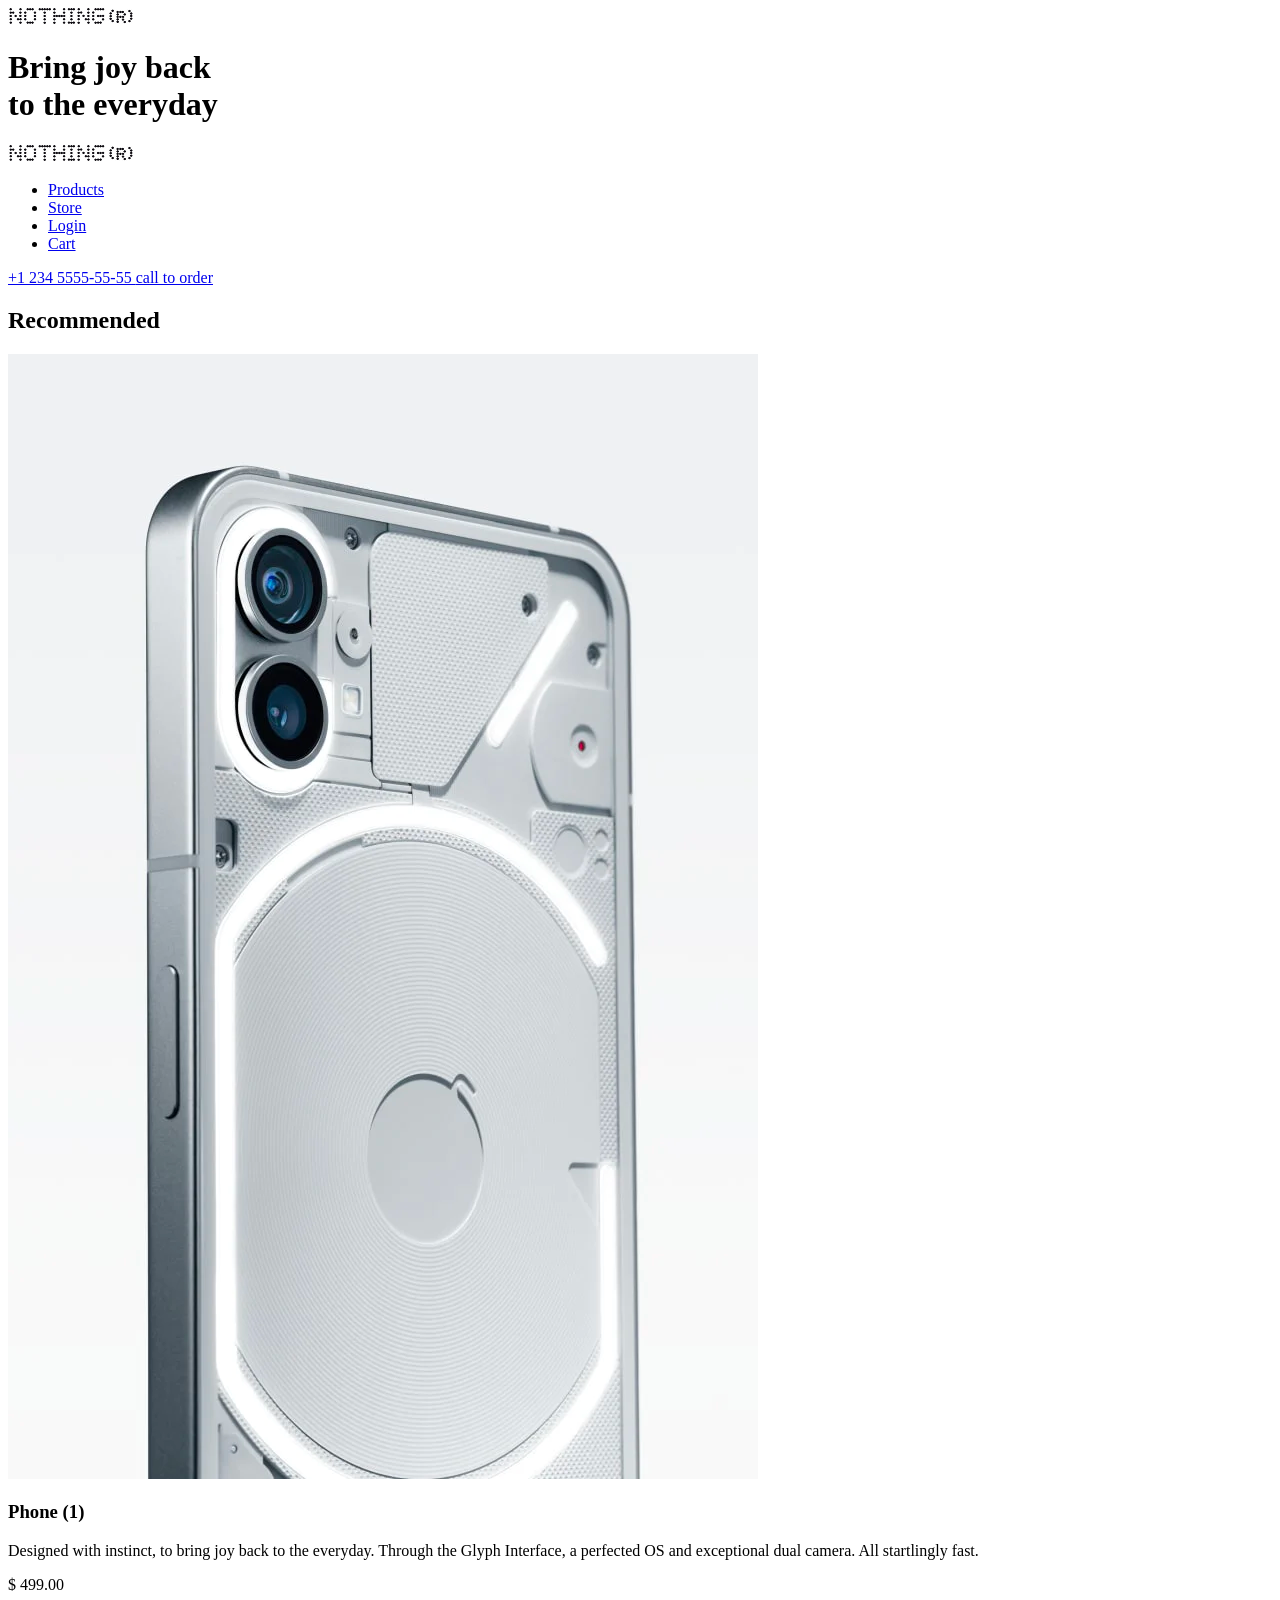
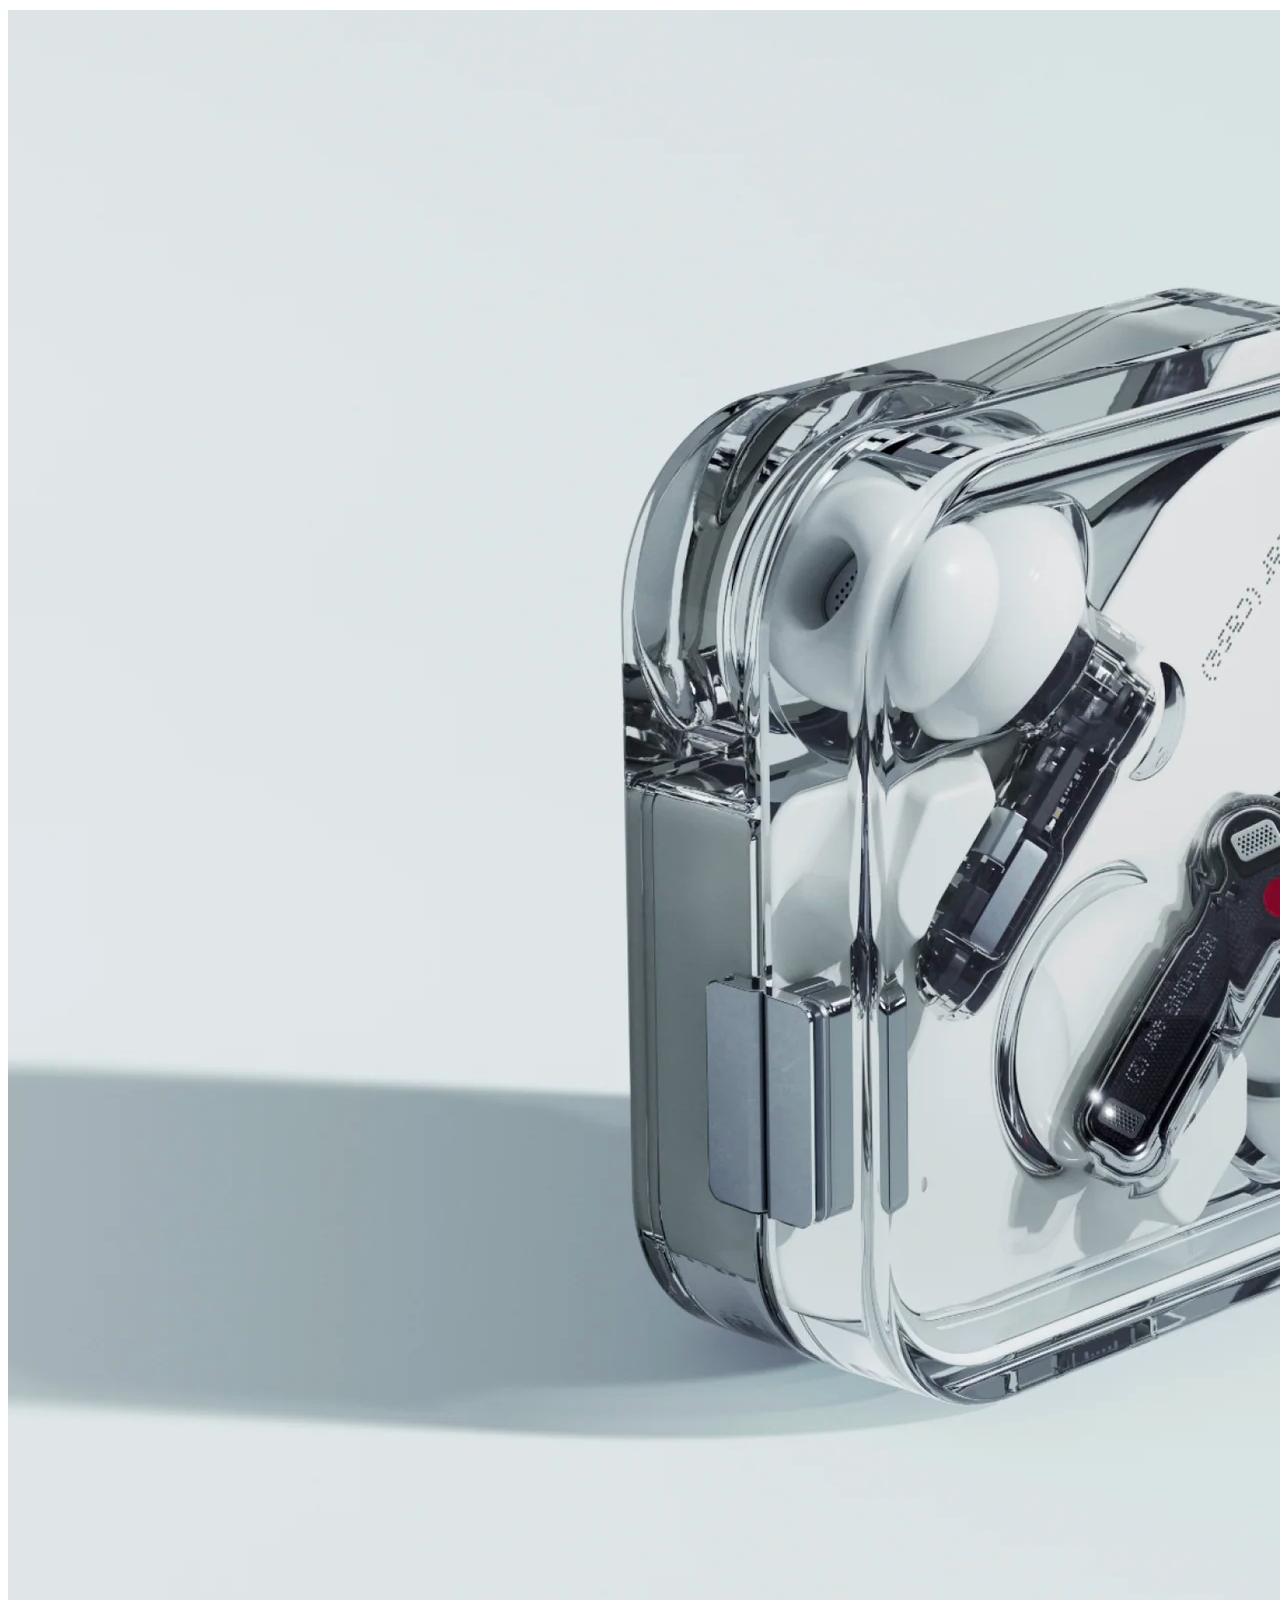
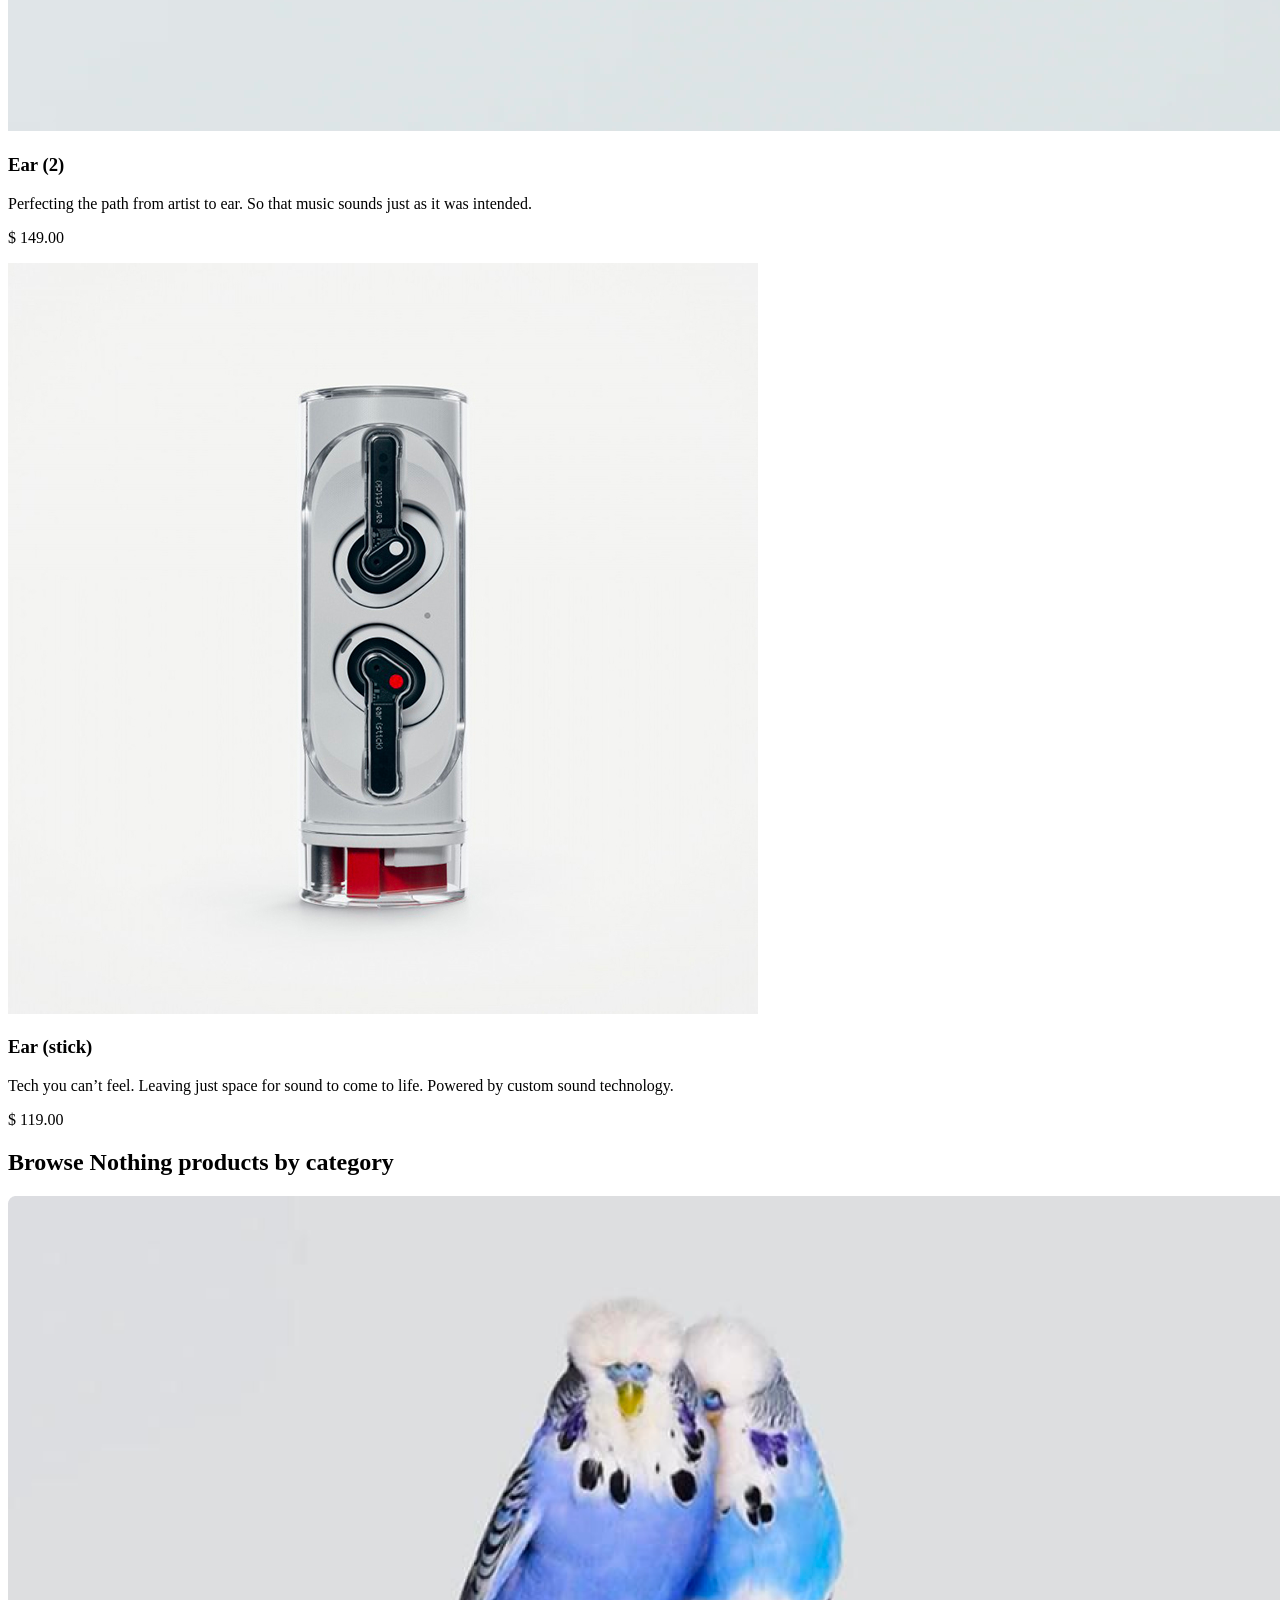
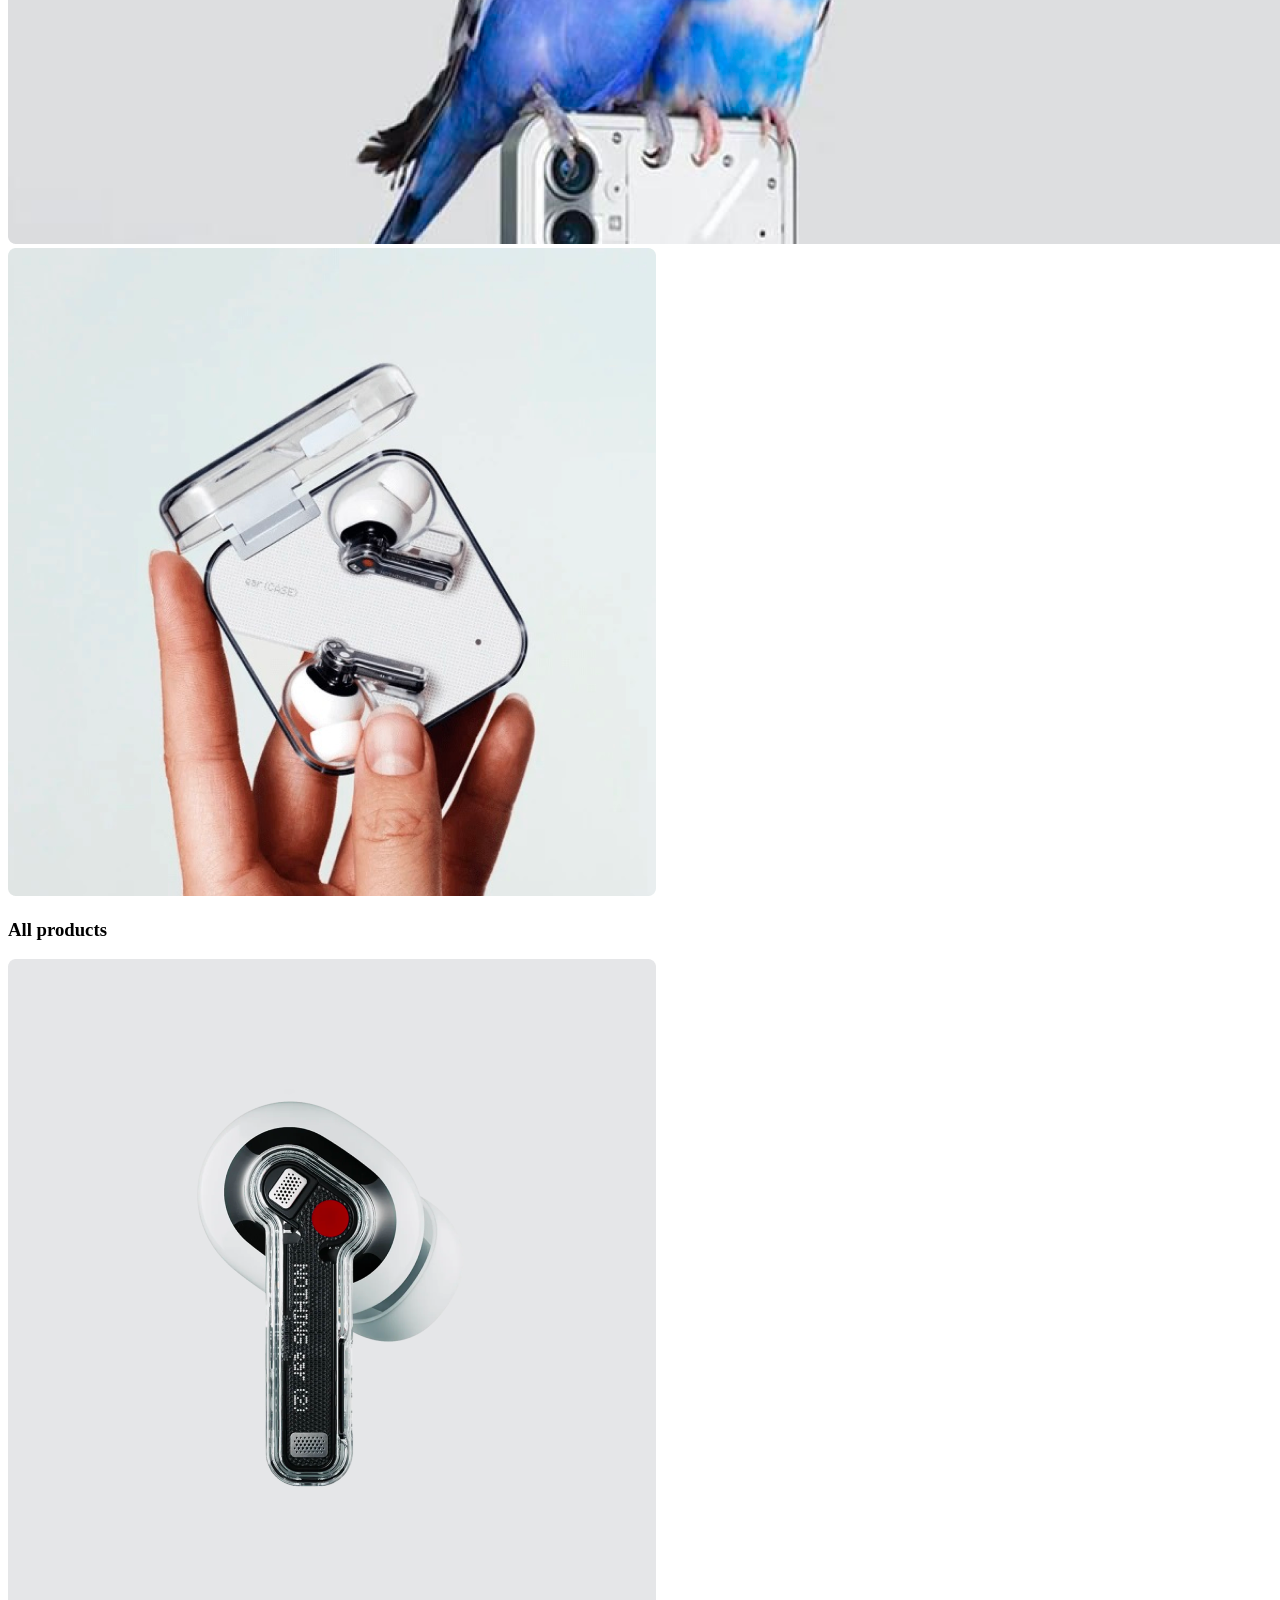
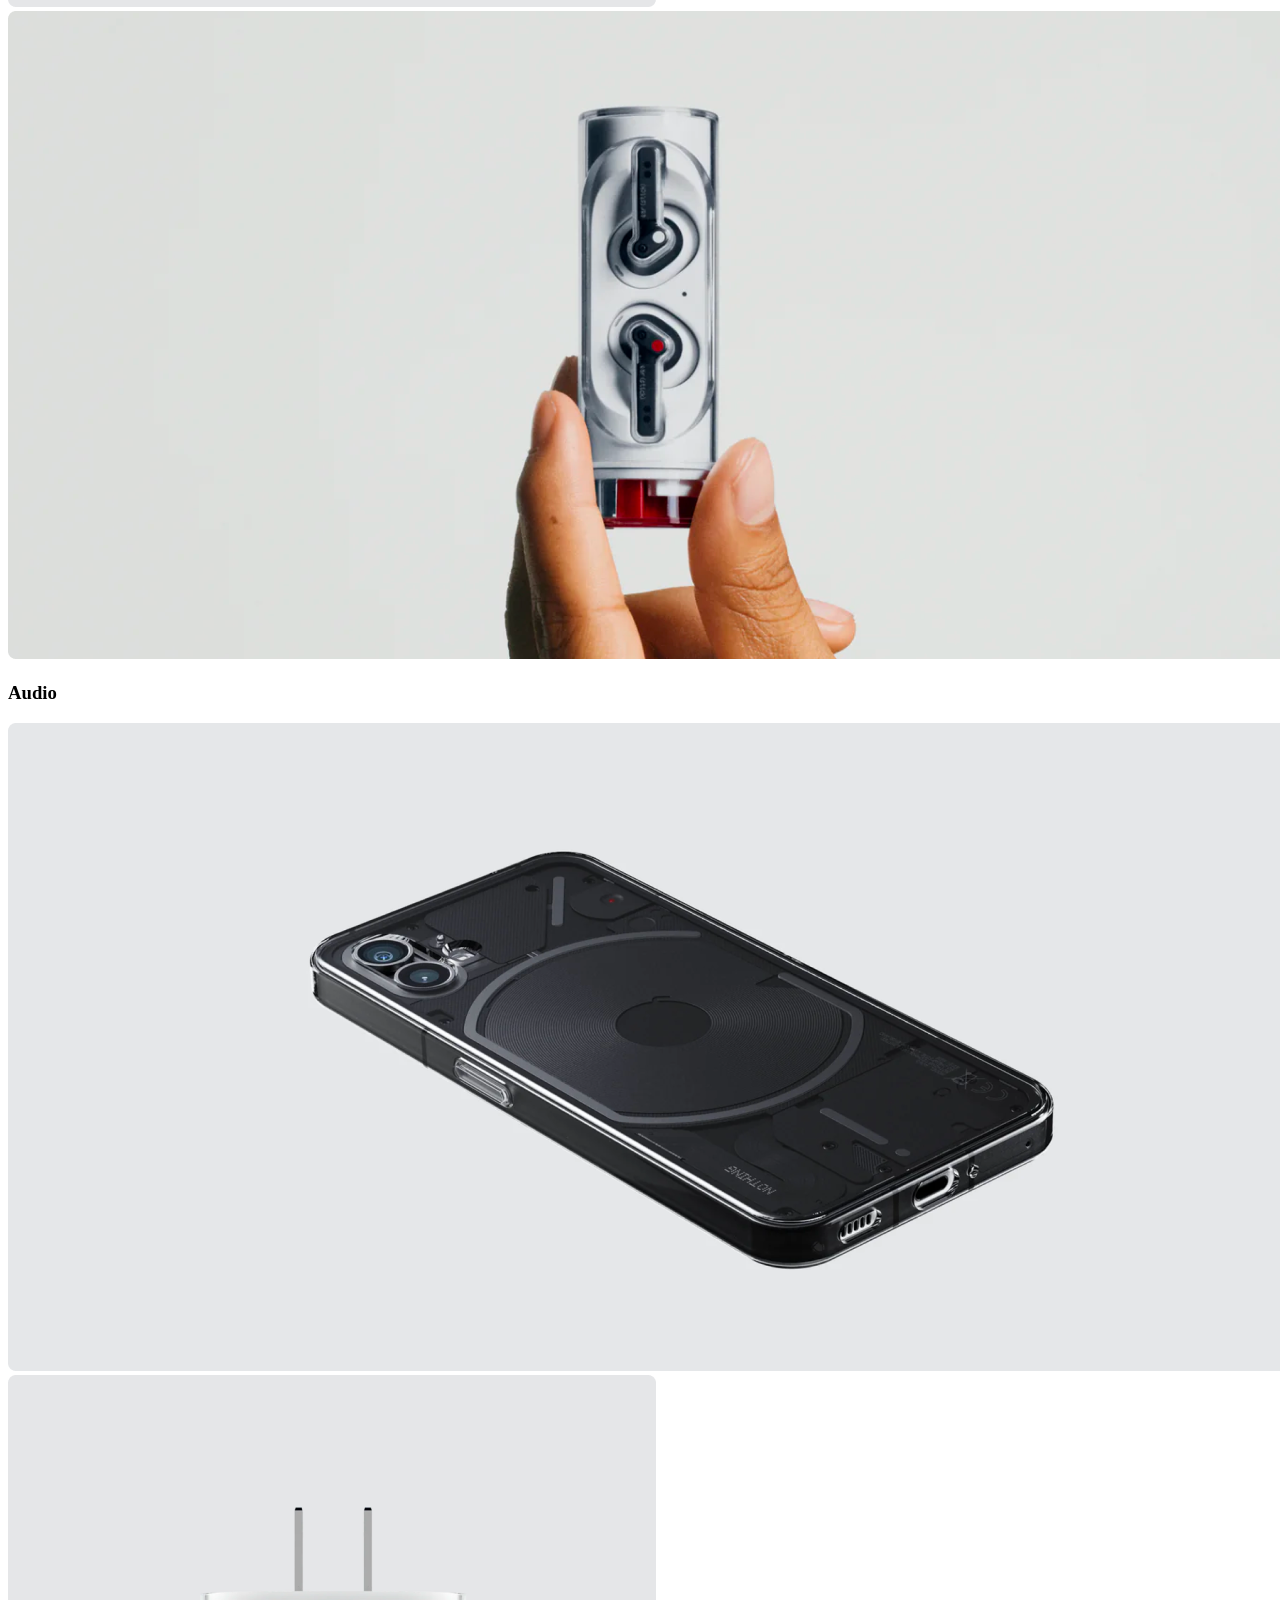
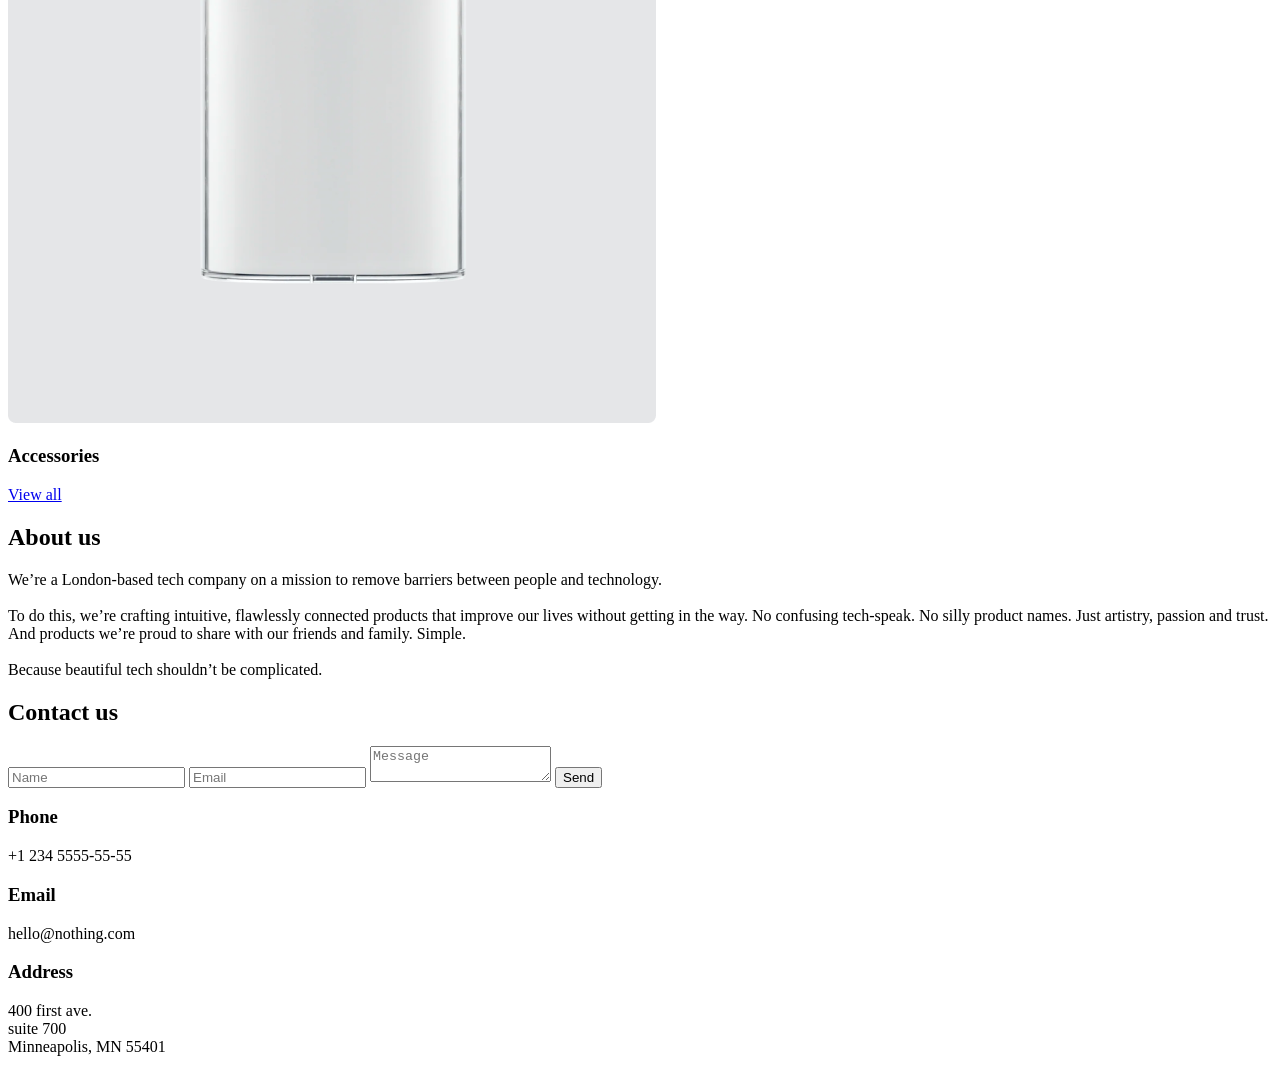
==== commit 440851c2: "contacts section" ====
--- a/src/index.html
+++ b/src/index.html
@@ -10,6 +10,7 @@
         <link rel="preconnect" href="https://fonts.gstatic.com" 
         crossorigin="anonymous">
         <link href="https://fonts.googleapis.com/css2?family=Space+Grotesk:wght@300..700&display=swap" rel="stylesheet">
+        <link href="https://fonts.googleapis.com/css2?family=Space+Mono:ital,wght@0,400;0,700;1,400;1,700&display=swap" rel="stylesheet">
     </head>
 <!-- #endregion -->
     <body class="page__body">
@@ -176,6 +177,8 @@
 
                                 <h3 class="category__title">Accessories</h3>
                             </article>
+
+                            <a href="#categories" class="categories__button">View all</a>
                         </div>
                     </section>
 
@@ -186,10 +189,10 @@
 
                         <div class="about-us__content">
                             <p class="about-us__description">
-                                We’re a London-based tech company on a mission to remove barriers between people and technology.<br>
+                                We’re a London-based tech company on a mission to remove barriers between people and technology.<br><br>
 
                                 To do this, we’re crafting intuitive, flawlessly connected products that improve our lives without getting in the way.
-                                No confusing tech-speak. No silly product names. Just artistry, passion and trust. And products we’re proud to share with our friends and family. Simple.<br>
+                                No confusing tech-speak. No silly product names. Just artistry, passion and trust. And products we’re proud to share with our friends and family. Simple.<br><br>
 
                                 Because beautiful tech shouldn’t be complicated.
                             </p>
@@ -200,6 +203,30 @@
                         <h2 class="section-title section-title--align--left">
                             Contact us
                         </h2>
+
+                        <div class="contacts__wrapper">
+                            <form action="#" method="POST" class="form">
+                                <input type="text" name="name" class="form__field" placeholder="Name" required>
+                                <input type="email" name="email" class="form__field" placeholder="Email" required>
+                                <textarea name="message" class="form__field form__field--textarea" placeholder="Message"></textarea>
+                                <button type="submit" class="form__button">Send</button>
+                            </form>
+                            
+                            <div class="contacts__info">
+                                <h3 class="contacts__title">Phone</h3>
+                                <p class="contacts__content">+1 234 5555-55-55</p>
+
+                                <h3 class="contacts__title">Email</h3>
+                                <p class="contacts__content">hello@nothing.com</p>
+
+                                <h3 class="contacts__title">Address</h3>
+                                <p class="contacts__content">
+                                    400 first ave.<br>
+                                    suite 700<br>
+                                    Minneapolis, MN 55401
+                                </p>
+                            </div>
+                        </div>
                     </section>
                 </div>
             </div>
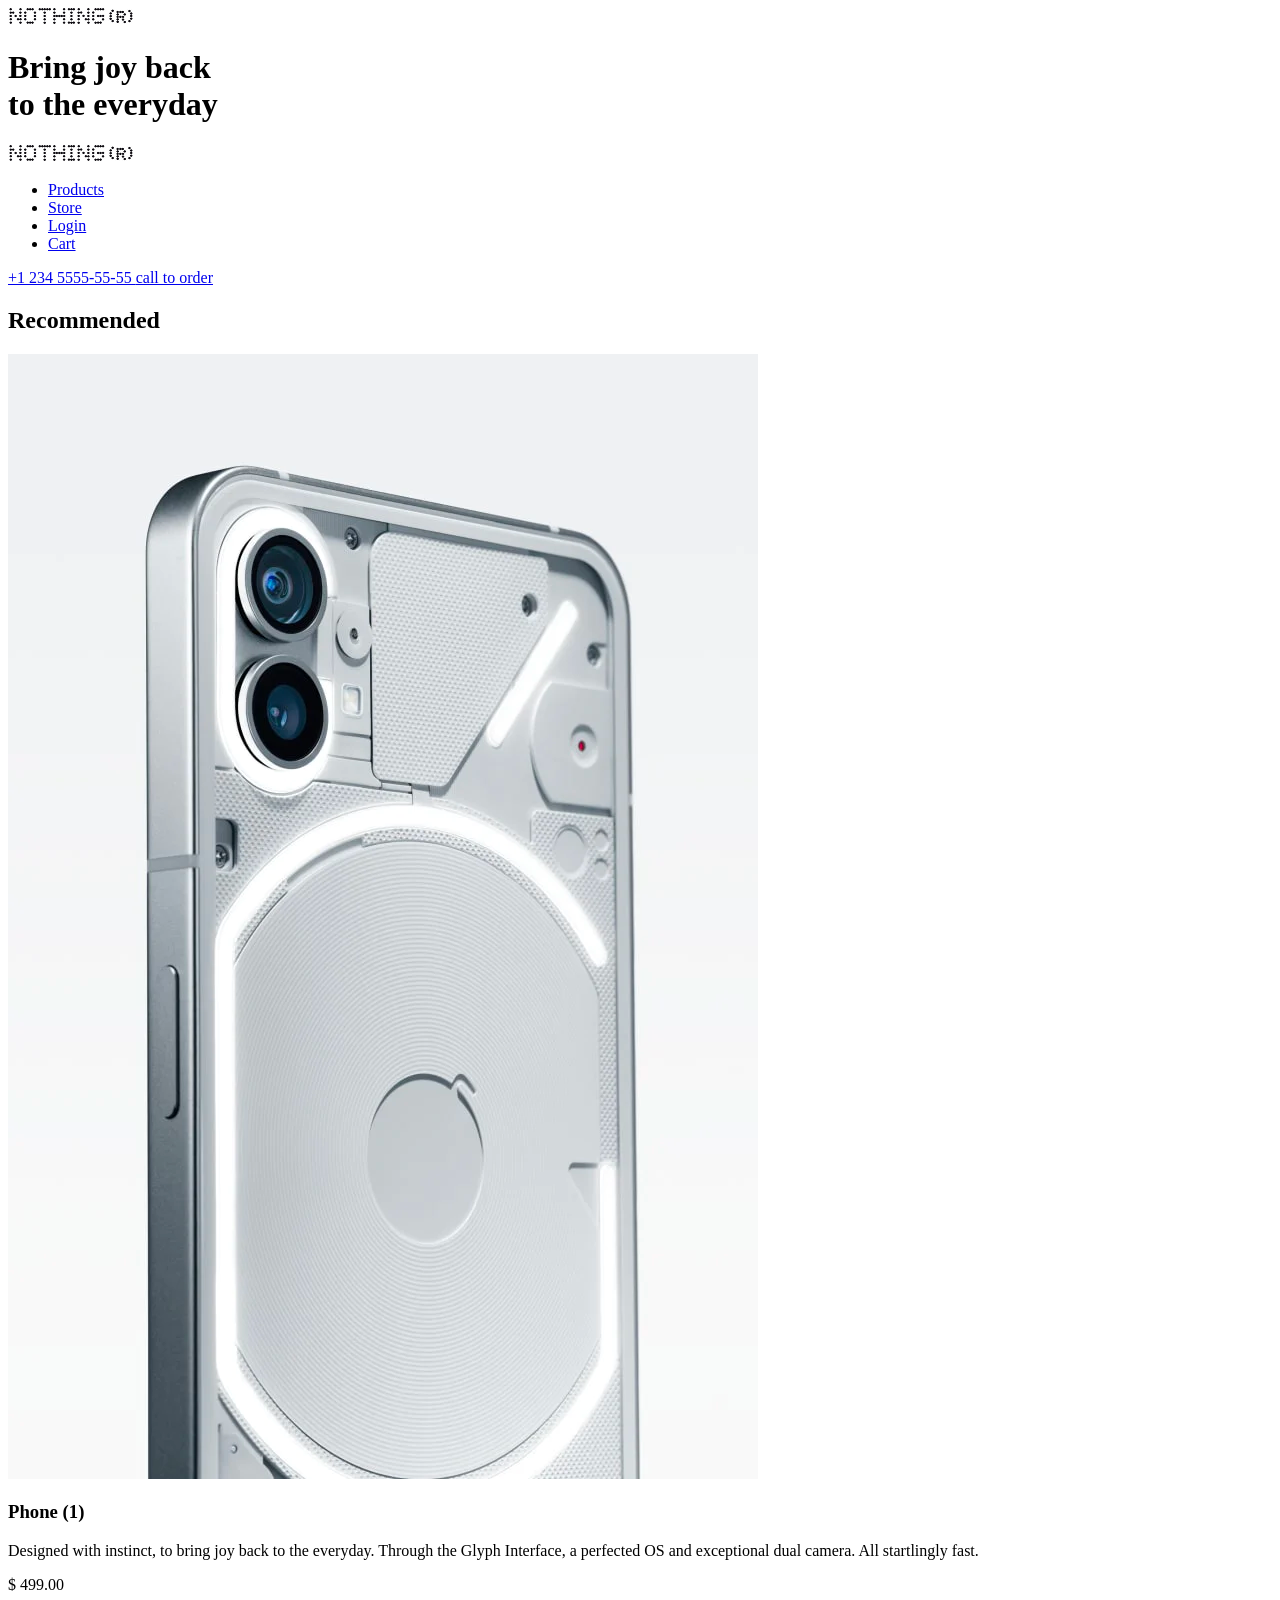
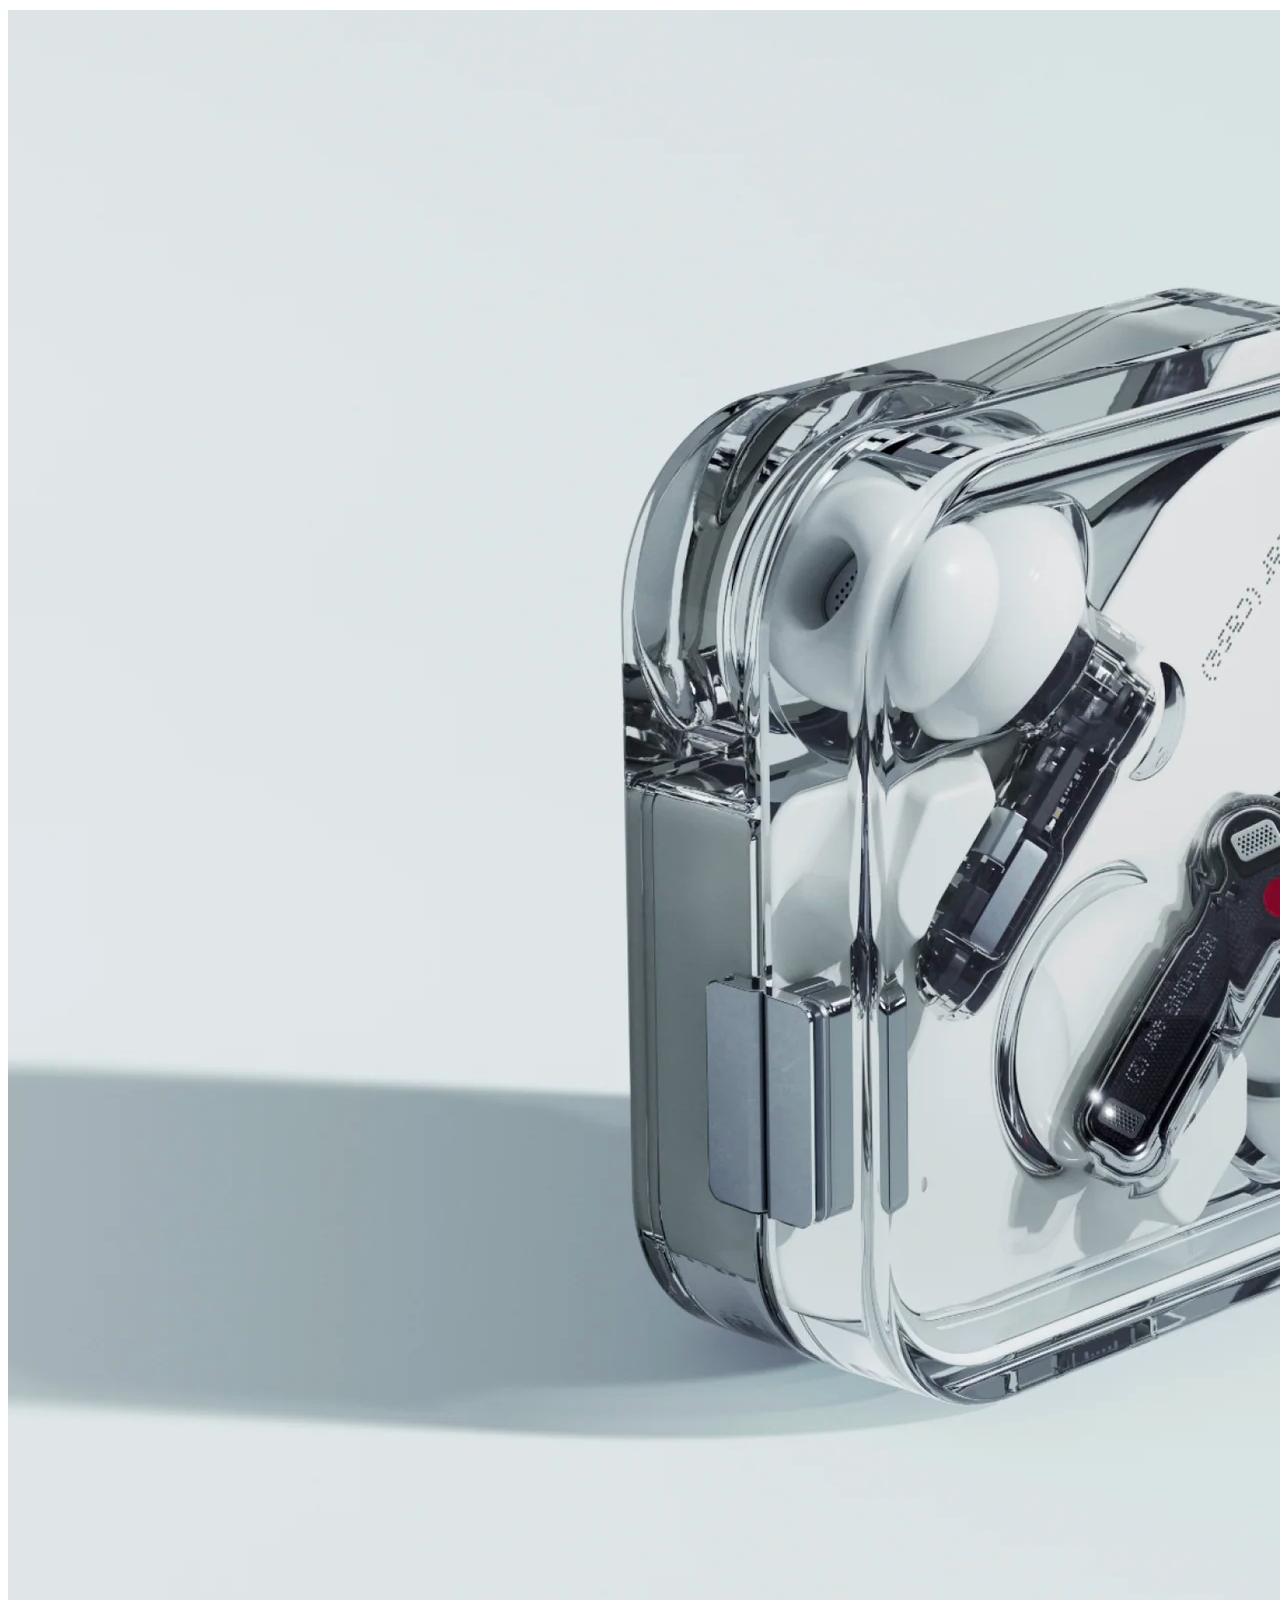
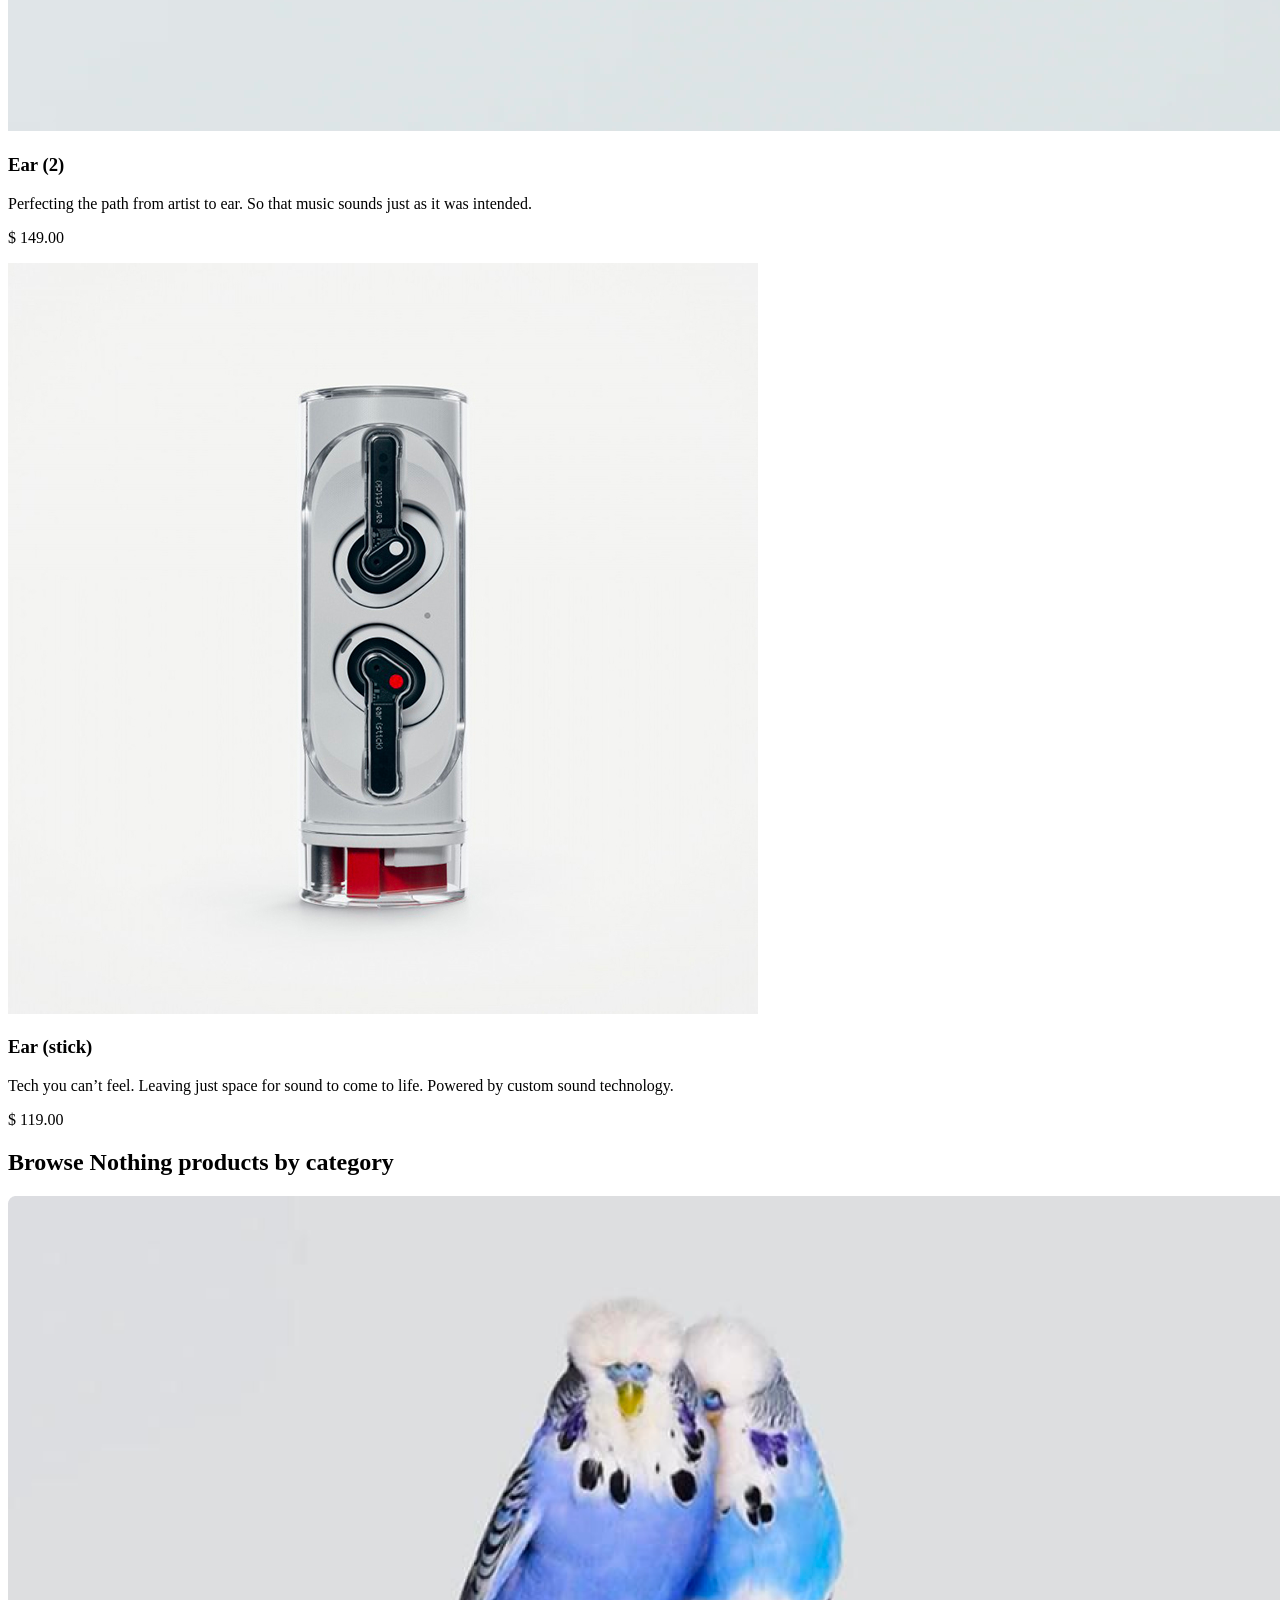
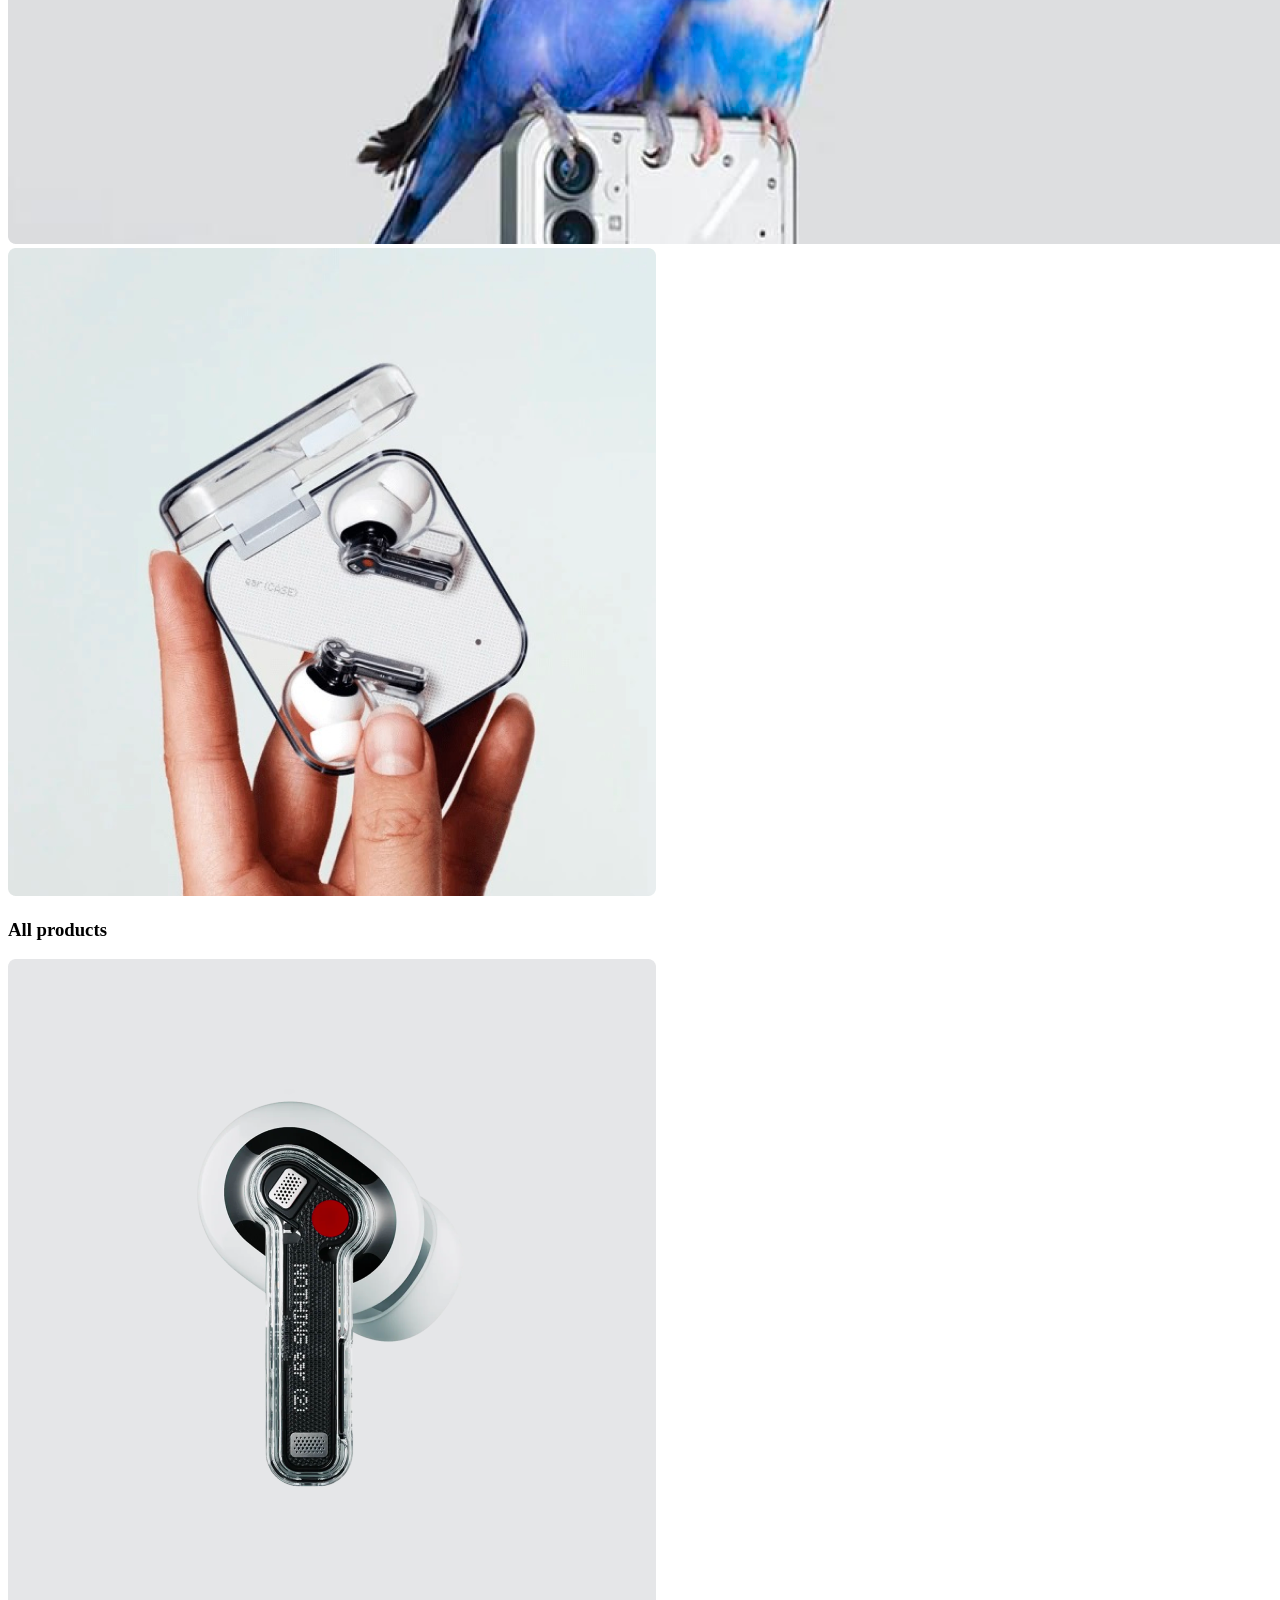
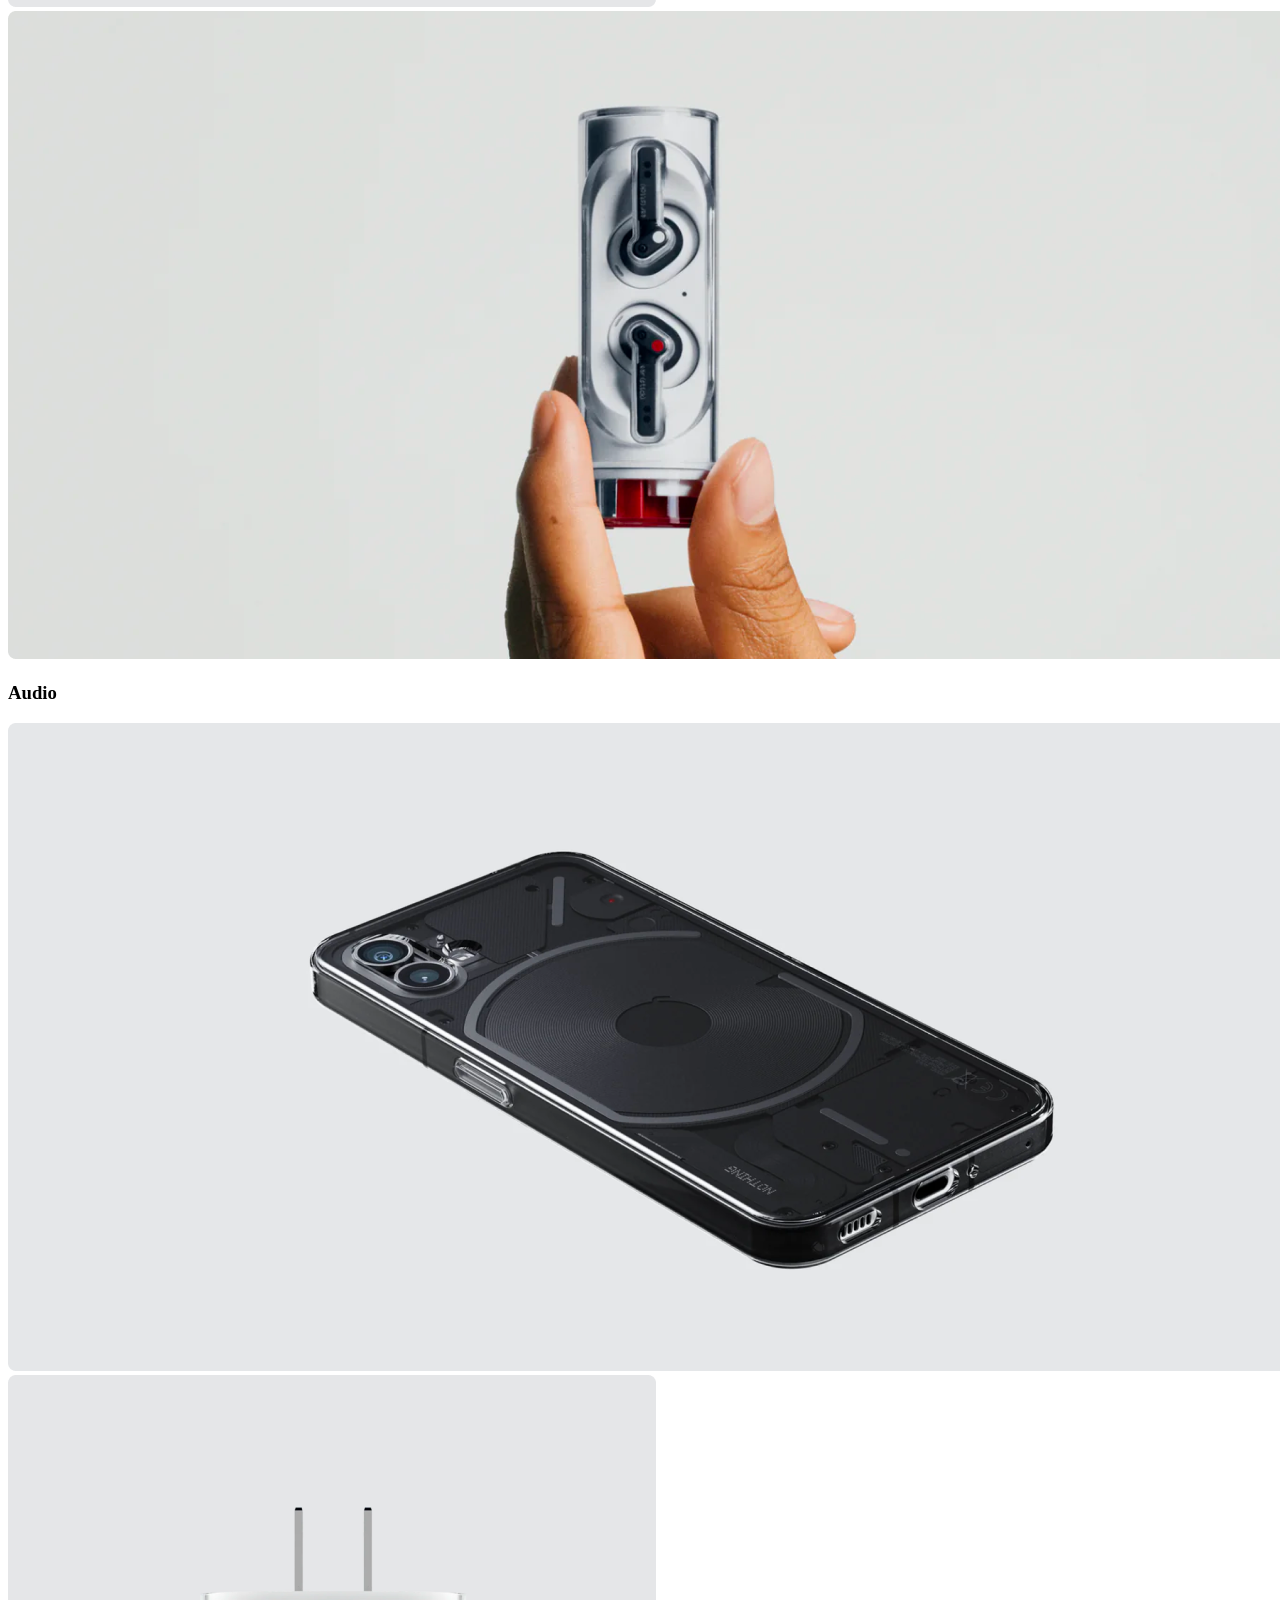
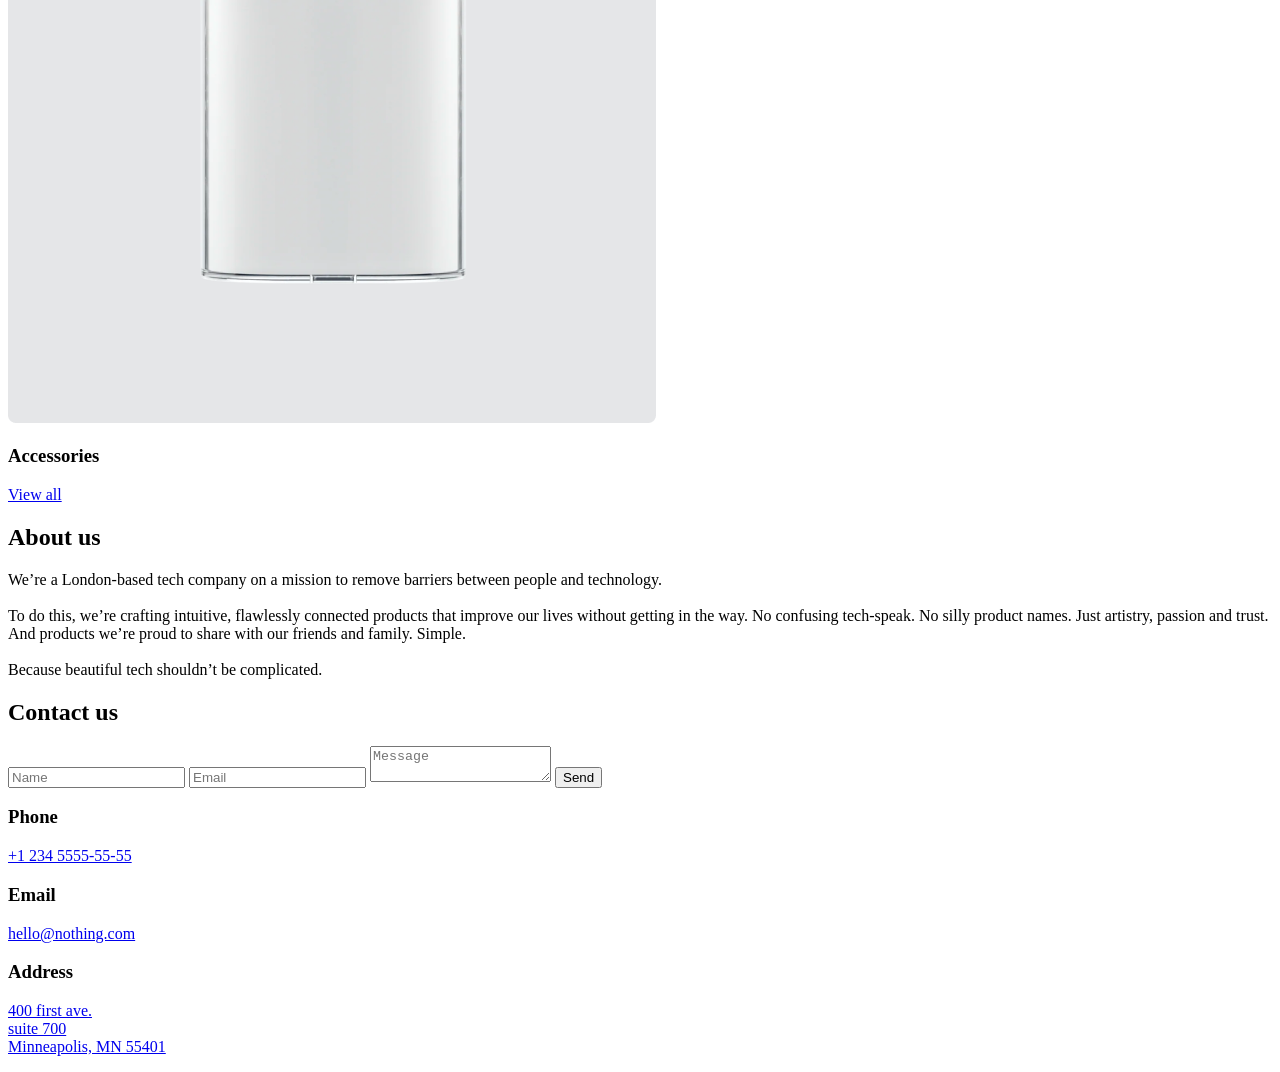
==== commit b2ce85d3: "adjustments" ====
--- a/src/index.html
+++ b/src/index.html
@@ -214,16 +214,25 @@
                             
                             <div class="contacts__info">
                                 <h3 class="contacts__title">Phone</h3>
-                                <p class="contacts__content">+1 234 5555-55-55</p>
+                                <p class="contacts__content">
+                                    <a href="tel:+12345555555" class="contacts__link">+1 234 5555-55-55</a>
+                                </p>
 
                                 <h3 class="contacts__title">Email</h3>
-                                <p class="contacts__content">hello@nothing.com</p>
+                                <p class="contacts__content">
+                                    <a href="mailto:hello@nothing.com" class="contacts__link">hello@nothing.com</a>
+                                </p>
 
                                 <h3 class="contacts__title">Address</h3>
                                 <p class="contacts__content">
-                                    400 first ave.<br>
-                                    suite 700<br>
-                                    Minneapolis, MN 55401
+                                    <a href="https://www.google.com/maps/search/?api=1&query=400+first+ave+suite+700+Minneapolis+MN+55401" 
+                                    target="_blank" 
+                                    rel="noopener noreferrer" 
+                                    class="contacts__link">
+                                        400 first ave.<br>
+                                        suite 700<br>
+                                        Minneapolis, MN 55401
+                                    </a>
                                 </p>
                             </div>
                         </div>
